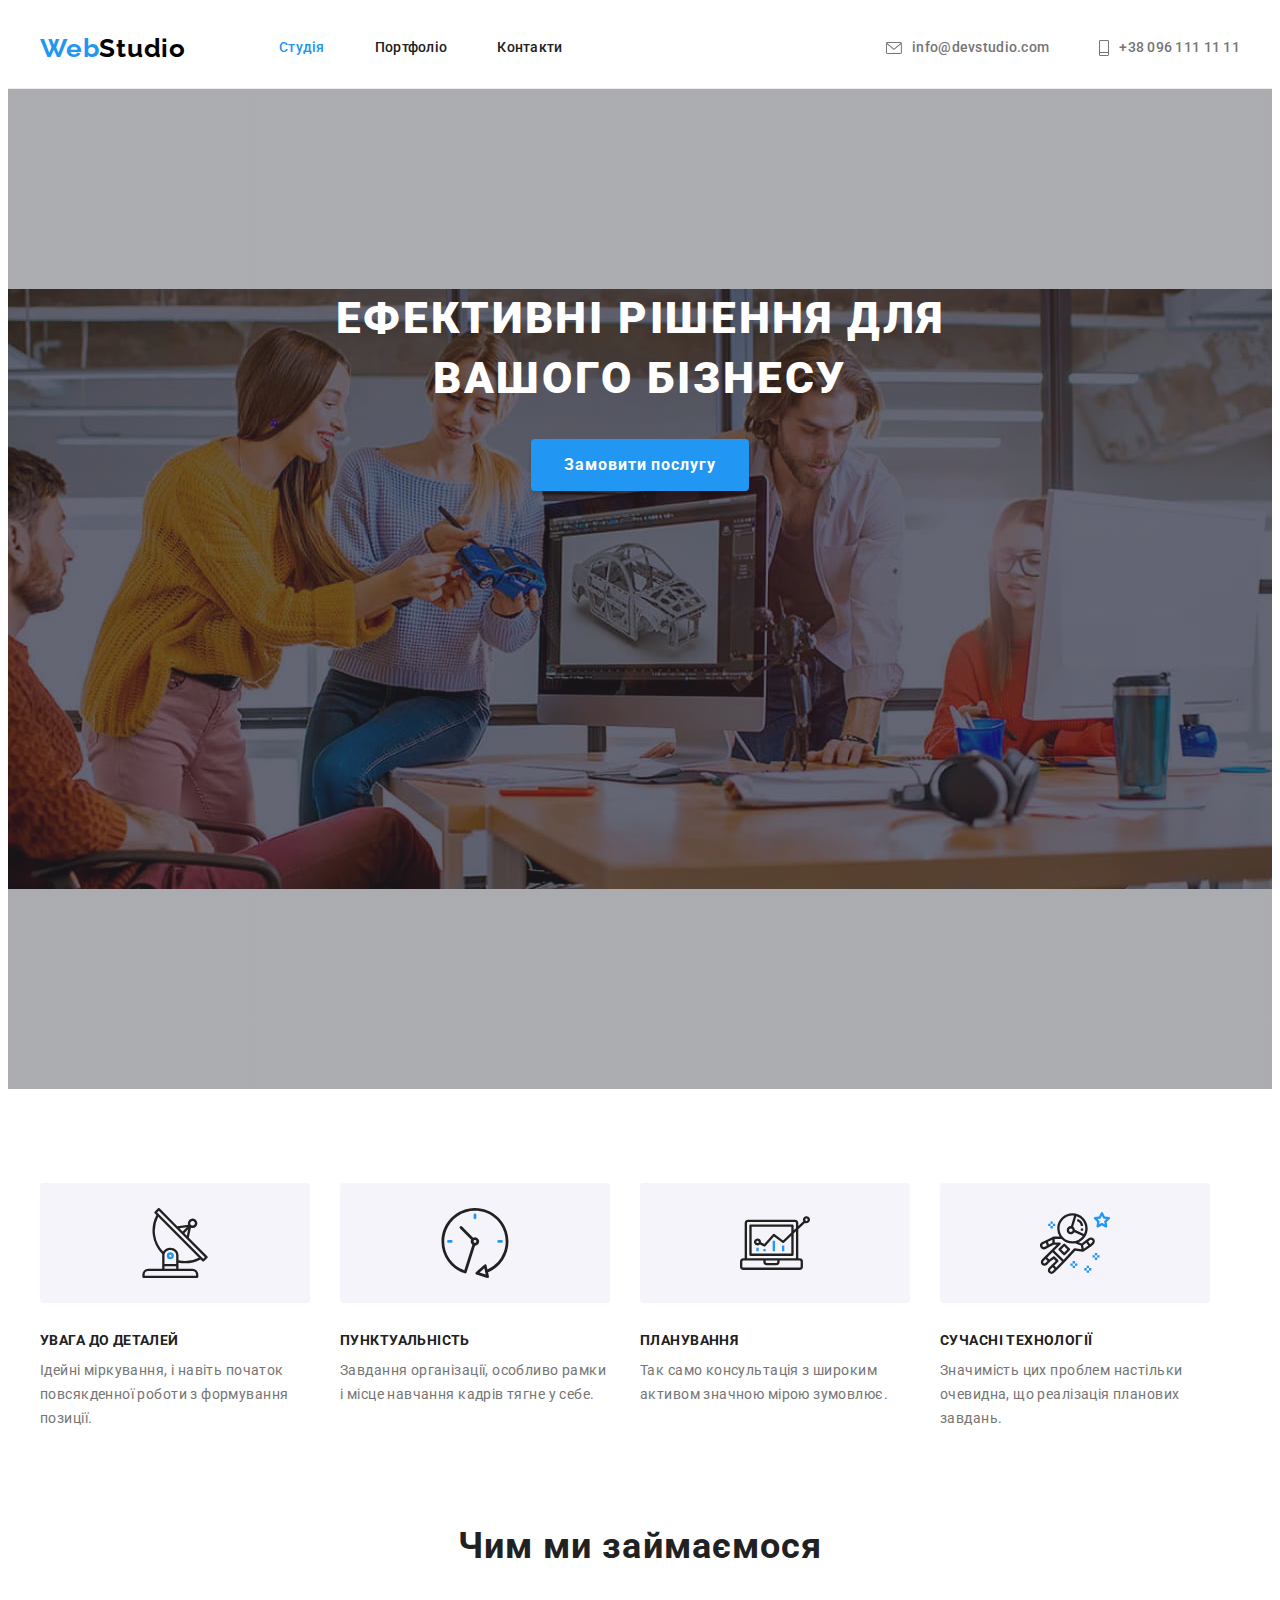
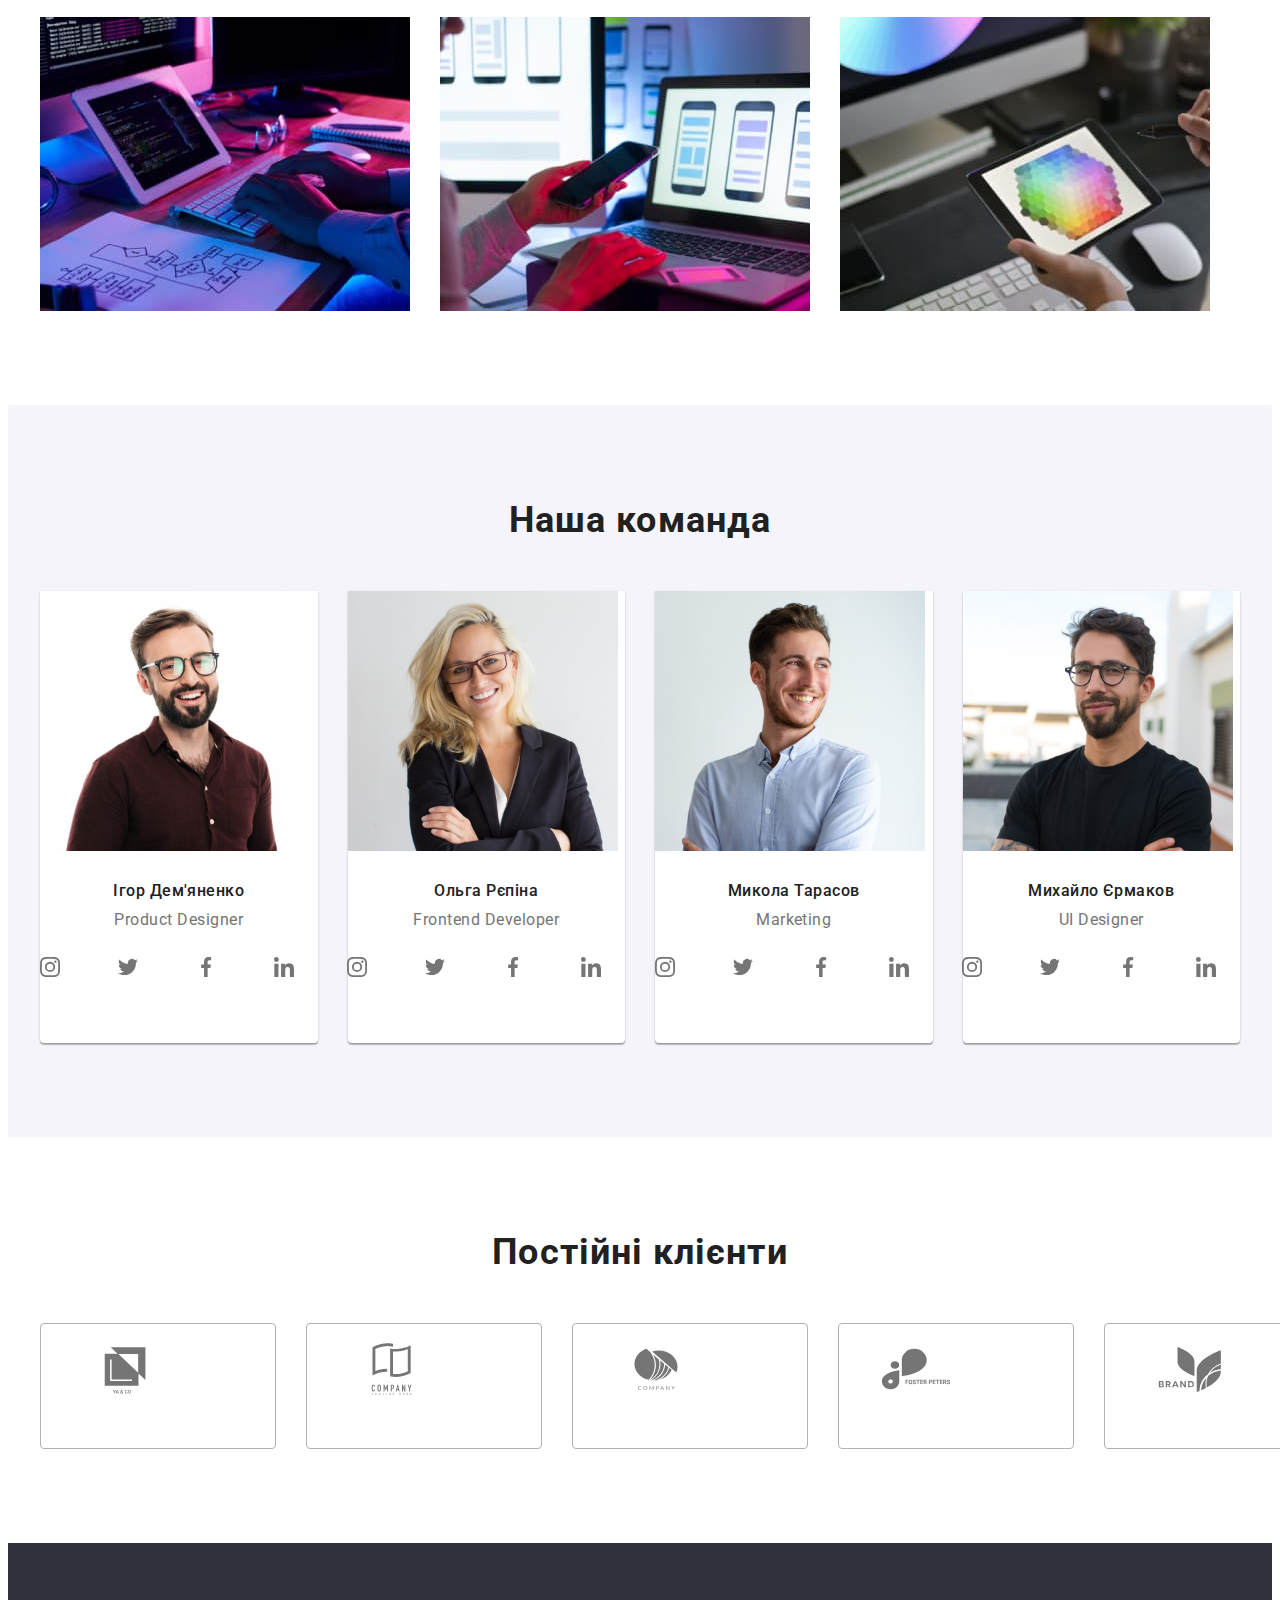
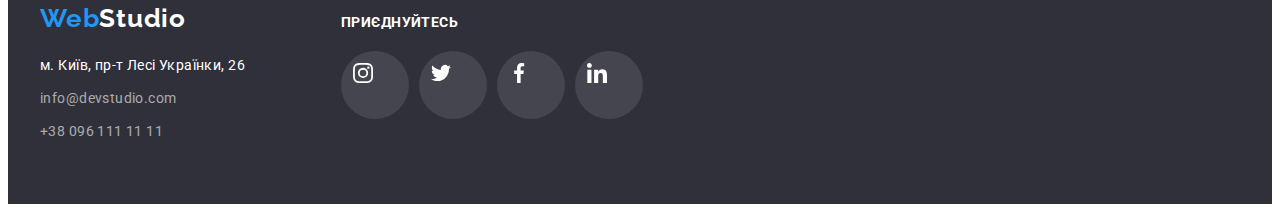
==== index.html @ f021fdc1 "Added initial files" ====
<!DOCTYPE html>
<html lang="uk">
  <head>
    <meta charset="UTF-8" />
    <meta http-equiv="X-UA-Compatible" content="IE=edge" />
    <meta name="viewport" content="width=device-width, initial-scale=1.0" />
    <title>WebStudio</title>
    <link rel="preconnect" href="https://fonts.googleapis.com" />
    <link rel="preconnect" href="https://fonts.gstatic.com" crossorigin />
    <link
      href="https://fonts.googleapis.com/css2?family=Raleway:wght@700&family=Roboto:wght@400;500;700;900&display=swap"
      rel="stylesheet"
    />
    <link
      rel="stylesheet"
      href="https://cdnjs.cloudflare.com/ajax/libs/modern-normalize/1.1.0/modern-normalize.min.css"
      integrity="sha512-wpPYUAdjBVSE4KJnH1VR1HeZfpl1ub8YT/NKx4PuQ5NmX2tKuGu6U/JRp5y+Y8XG2tV+wKQpNHVUX03MfMFn9Q=="
      crossorigin="anonymous"
      referrerpolicy="no-referrer"
    />
    <link rel="stylesheet" href="./css/styles.css" />
  </head>
  <body>
    <header class="site-header">
      <div class="container">
        <nav class="site-navigation">
          <a href="./index.html" class="main-logo-header"
            ><span class="logo-part">Web</span>Studio</a
          >
          <ul class="site-nav list">
            <li class="item"><a href="./index.html" class="link current-page">Студія</a></li>
            <li class="item"><a href="./portfolio.html" class="link">Портфоліо</a></li>
            <li class="item"><a href="#" class="link">Контакти</a></li>
          </ul>
        </nav>
        <ul class="site-contacts list">
          <li class="item">
            <a href="mailto:info@devstudio.com" class="link">
              <svg class="site-contacts-envelope-icon">
                <use href="./images/icons.svg#envelope"></use>
              </svg>
              info@devstudio.com</a
            >
          </li>
          <li class="item">
            <a href="tel:+380961111111" class="link">
              <svg class="site-contacts-phone-icon">
                <use href="./images/icons.svg#mobile-phone"></use>
              </svg>
              +38 096 111 11 11</a
            >
          </li>
        </ul>
      </div>
    </header>
    <main>
      <section class="hero">
        <div class="container">
          <h1 class="hero-title heading">Ефективні рішення для вашого бізнесу</h1>
          <button type="button" class="hero-btn">Замовити послугу</button>
        </div>
      </section>
      <section class="company-characteristics section">
        <div class="container">
          <!-- Заголовок, який треба буде сховати -->
          <h2 class="visually-hidden">Характерні особливості студії</h2>
          <ul class="list">
            <li class="item">
              <div class="thumb">
                <svg class="characteristics-icon">
                  <use href="./images/icons.svg#antenna"></use>
                </svg>
              </div>
              <h3 class="title heading">УВАГА ДО ДЕТАЛЕЙ</h3>
              <p class="text">
                Ідейні міркування, і навіть початок повсякденної роботи з формування позиції.
              </p>
            </li>
            <li class="item">
              <div class="thumb">
                <svg class="characteristics-icon">
                  <use href="./images/icons.svg#clock"></use>
                </svg>
              </div>
              <h3 class="title heading">ПУНКТУАЛЬНІСТЬ</h3>
              <p class="text">
                Завдання організації, особливо рамки і місце навчання кадрів тягне у себе.
              </p>
            </li>
            <li class="item">
              <div class="thumb">
                <svg class="characteristics-icon">
                  <use href="./images/icons.svg#diagram"></use>
                </svg>
              </div>
              <h3 class="title heading">ПЛАНУВАННЯ</h3>
              <p class="text">Так само консультація з широким активом значною мірою зумовлює.</p>
            </li>
            <li class="item">
              <div class="thumb">
                <svg class="characteristics-icon">
                  <use href="./images/icons.svg#astronaut"></use>
                </svg>
              </div>
              <h3 class="title heading">СУЧАСНІ ТЕХНОЛОГІЇ</h3>
              <p class="text">
                Значимість цих проблем настільки очевидна, що реалізація планових завдань.
              </p>
            </li>
          </ul>
        </div>
      </section>
      <section class="company-activities section">
        <div class="container">
          <h2 class="title heading">Чим ми займаємося</h2>
          <ul class="list">
            <li class="item">
              <img
                src="./images/typing.jpg"
                alt="Програмування"
                width="370"
                height="294"
                class="image"
              />
            </li>
            <li class="item">
              <img
                src="./images/phone.jpg"
                alt="Створення макету"
                width="370"
                height="294"
                class="image"
              />
            </li>
            <li class="item">
              <img
                src="./images/tablet.jpg"
                alt="Оформлення дизайну"
                width="370"
                height="294"
                class="image"
              />
            </li>
          </ul>
        </div>
      </section>
      <section class="company-team section">
        <div class="container">
          <h2 class="main-title heading">Наша команда</h2>
          <ul class="list">
            <li class="list-item">
              <img
                src="./images/ihor-demianenko.jpg"
                alt="Ігор Дем'яненко"
                width="270"
                height="260"
                class="image"
              />
              <div class="text-item">
                <h3 class="title heading">Ігор Дем'яненко</h3>
                <p lang="en" class="text">Product Designer</p>
                <ul class="list social-networks">
                  <li>
                    <a href="#" class="social-netw-link">
                      <svg class="social-netw-icon">
                        <use href="./images/icons.svg#instagram"></use>
                      </svg>
                    </a>
                  </li>
                  <li>
                    <a href="#" class="social-netw-link">
                      <svg class="social-netw-icon">
                        <use href="./images/icons.svg#twitter"></use>
                      </svg>
                    </a>
                  </li>
                  <li>
                    <a href="#" class="social-netw-link">
                      <svg class="social-netw-icon">
                        <use href="./images/icons.svg#facebook"></use>
                      </svg>
                    </a>
                  </li>
                  <li>
                    <a href="#" class="social-netw-link">
                      <svg class="social-netw-icon">
                        <use href="./images/icons.svg#linkedin"></use>
                      </svg>
                    </a>
                  </li>
                </ul>
              </div>
            </li>
            <li class="list-item">
              <img
                src="./images/olha-riepina.jpg"
                alt="Ольга Рєпіна"
                width="270"
                height="260"
                class="image"
              />
              <div class="text-item">
                <h3 class="title heading">Ольга Рєпіна</h3>
                <p lang="en" class="text">Frontend Developer</p>
                <ul class="list social-networks">
                  <li>
                    <a href="#" class="social-netw-link">
                      <svg class="social-netw-icon">
                        <use href="./images/icons.svg#instagram"></use>
                      </svg>
                    </a>
                  </li>
                  <li>
                    <a href="#" class="social-netw-link">
                      <svg class="social-netw-icon">
                        <use href="./images/icons.svg#twitter"></use>
                      </svg>
                    </a>
                  </li>
                  <li>
                    <a href="#" class="social-netw-link">
                      <svg class="social-netw-icon">
                        <use href="./images/icons.svg#facebook"></use>
                      </svg>
                    </a>
                  </li>
                  <li>
                    <a href="#" class="social-netw-link">
                      <svg class="social-netw-icon">
                        <use href="./images/icons.svg#linkedin"></use>
                      </svg>
                    </a>
                  </li>
                </ul>
              </div>
            </li>
            <li class="list-item">
              <img
                src="./images/mykola-tarasov.jpg"
                alt="Микола Тарасов"
                width="270"
                height="260"
                class="image"
              />
              <div class="text-item">
                <h3 class="title heading">Микола Тарасов</h3>
                <p lang="en" class="text">Marketing</p>
                <ul class="list social-networks">
                  <li>
                    <a href="#" class="social-netw-link">
                      <svg class="social-netw-icon">
                        <use href="./images/icons.svg#instagram"></use>
                      </svg>
                    </a>
                  </li>
                  <li>
                    <a href="#" class="social-netw-link">
                      <svg class="social-netw-icon">
                        <use href="./images/icons.svg#twitter"></use>
                      </svg>
                    </a>
                  </li>
                  <li>
                    <a href="#" class="social-netw-link">
                      <svg class="social-netw-icon">
                        <use href="./images/icons.svg#facebook"></use>
                      </svg>
                    </a>
                  </li>
                  <li>
                    <a href="#" class="social-netw-link">
                      <svg class="social-netw-icon">
                        <use href="./images/icons.svg#linkedin"></use>
                      </svg>
                    </a>
                  </li>
                </ul>
              </div>
            </li>
            <li class="list-item">
              <img
                src="./images/mykhailo-yermakov.jpg"
                alt="Михайло Єрмаков"
                width="270"
                height="260"
                class="image"
              />
              <div class="text-item">
                <h3 class="title heading">Михайло Єрмаков</h3>
                <p lang="en" class="text">UI Designer</p>
                <ul class="list social-networks">
                  <li>
                    <a href="#" class="social-netw-link">
                      <svg class="social-netw-icon">
                        <use href="./images/icons.svg#instagram"></use>
                      </svg>
                    </a>
                  </li>
                  <li>
                    <a href="#" class="social-netw-link">
                      <svg class="social-netw-icon">
                        <use href="./images/icons.svg#twitter"></use>
                      </svg>
                    </a>
                  </li>
                  <li>
                    <a href="#" class="social-netw-link">
                      <svg class="social-netw-icon">
                        <use href="./images/icons.svg#facebook"></use>
                      </svg>
                    </a>
                  </li>
                  <li>
                    <a href="#" class="social-netw-link">
                      <svg class="social-netw-icon">
                        <use href="./images/icons.svg#linkedin"></use>
                      </svg>
                    </a>
                  </li>
                </ul>
              </div>
            </li>
          </ul>
        </div>
      </section>
      <section class="constant-partners section">
        <div class="container">
          <h2 class="title heading">Постійні клієнти</h2>
          <ul class="list">
            <li>
              <a href="#" class="company-partners-link">
                <svg class="company-partners-logo-icon">
                  <use href="./images/icons.svg#ya-and-co"></use>
                </svg>
              </a>
            </li>
            <li>
              <a href="#" class="company-partners-link">
                <svg class="company-partners-logo-icon">
                  <use href="./images/icons.svg#tag-line-here"></use>
                </svg>
              </a>
            </li>
            <li>
              <a href="#" class="company-partners-link">
                <svg class="company-partners-logo-icon">
                  <use href="./images/icons.svg#company-company"></use>
                </svg>
              </a>
            </li>
            <li>
              <a href="#" class="company-partners-link">
                <svg class="company-partners-logo-icon">
                  <use href="./images/icons.svg#foster-peters"></use>
                </svg>
              </a>
            </li>
            <li>
              <a href="#" class="company-partners-link">
                <svg class="company-partners-logo-icon">
                  <use href="./images/icons.svg#company-brand"></use>
                </svg>
              </a>
            </li>
            <li>
              <a href="#" class="company-partners-link">
                <svg class="company-partners-logo-icon">
                  <use href="./images/icons.svg#company-tag-line"></use>
                </svg>
              </a>
            </li>
          </ul>
        </div>
      </section>
    </main>
    <footer class="site-footer">
      <div class="container">
        <div class="footer-logo-and-adress">
          <a href="./index.html" class="main-logo-footer"
            ><span class="logo-part">Web</span>Studio</a
          >
          <address class="company-address address">
            <p class="exact-address text item">м. Київ, пр-т Лесі Українки, 26</p>
            <ul class="list">
              <li class="item">
                <a href="mailto:info@devstudio.com" class="link">info@devstudio.com</a>
              </li>
              <li class="item"><a href="tel:+380961111111" class="link">+38 096 111 11 11</a></li>
            </ul>
          </address>
        </div>
        <div class="footer-social-networks">
          <p class="social-networks-text text">Приєднуйтесь</p>
          <ul class="list social-networks">
            <li>
              <a href="#" class="social-netw-link footer">
                <svg class="social-netw-icon">
                  <use href="./images/icons.svg#instagram"></use>
                </svg>
              </a>
            </li>
            <li>
              <a href="#" class="social-netw-link footer">
                <svg class="social-netw-icon">
                  <use href="./images/icons.svg#twitter"></use>
                </svg>
              </a>
            </li>
            <li>
              <a href="#" class="social-netw-link footer">
                <svg class="social-netw-icon">
                  <use href="./images/icons.svg#facebook"></use>
                </svg>
              </a>
            </li>
            <li>
              <a href="#" class="social-netw-link footer">
                <svg class="social-netw-icon">
                  <use href="./images/icons.svg#linkedin"></use>
                </svg>
              </a>
            </li>
          </ul>
        </div>
      </div>
    </footer>
  </body>
</html>
---- css/styles.css ----
/* Color palette */
/* Main text color #757575 */
/* Secondary text color #212121 */
/* Accent #2196F3 */
:root {
  --main-text-color: #757575;
  --secondary-text-color: #212121;
  --accent-color: #2196f3;
  --white-color: #ffffff;
  --black-color: #000000;
  --secondary-background-color: #2f303a;
  --tertiary-background-color: #f5f4fa;
}

/* Index */

/* Body */

body {
  background-color: var(--white-color);
  color: var(--main-text-color);
  font-family: 'Roboto', sans-serif;
}

/* Reseting margin and padding for headings, paragraphs and lists*/

.list,
.text,
.heading {
  margin: 0;
  padding: 0;
}

/* Container */

.container {
  width: 1200px;
  padding: 0 15px;
  margin: 0 auto;
  /* outline: 2px solid skyblue; */
}

/* Visually hidden items */

.visually-hidden {
  position: absolute;
  width: 1px;
  height: 1px;
  margin: -1px;
  padding: 0;
  overflow: hidden;
  border: 0;
  clip: rect(0 0 0 0);
}

.section {
  padding-top: 94px;
  padding-bottom: 94px;
}

.list {
  list-style: none;
}

/* Logo */

.main-logo-header,
.main-logo-footer {
  color: var(--black-color);
  text-decoration: none;
  font-family: 'Raleway', sans-serif;
  font-size: 26px;
  font-weight: 700;
  line-height: 1.19;
  letter-spacing: 0.03em;
}

.main-logo-header {
  margin-right: 93px;
}

.logo-part {
  color: var(--accent-color);
}

/* Header */
.site-header {
  border-bottom: 1px solid #ececec;
}

.site-header .container {
  display: flex;
  align-items: center;
}

.site-navigation {
  display: flex;
  align-items: center;
}

.site-header .list {
  display: flex;
  font-weight: 500;
  font-size: 14px;
  line-height: 1.14;
  letter-spacing: 0.02em;
}

.site-header .item:not(:last-child) {
  margin-right: 50px;
}

.site-header .link:hover,
.site-header .link:focus {
  color: var(--accent-color);
}

.site-nav .link {
  display: block;
  padding-top: 32px;
  padding-bottom: 32px;
  color: var(--secondary-text-color);
  text-decoration: none;
}

.site-contacts {
  margin-left: auto;
}

.site-contacts .link {
  display: flex;
  align-items: center;
  padding-top: 32px;
  padding-bottom: 32px;
  color: var(--main-text-color);
  text-decoration: none;
}

.site-contacts-envelope-icon {
  display: block;
  margin-right: 10px;
  width: 16px;
  height: 12px;
  fill: currentColor;
}

.site-contacts-phone-icon {
  display: block;
  margin-right: 10px;
  width: 10px;
  height: 16px;
  fill: currentColor;
}

/* Hero */

.hero {
  max-width: 1600px;
  height: 600px;
  margin-left: auto;
  margin-right: auto;
  background-image: linear-gradient(rgba(47, 48, 58, 0.4), rgba(47, 48, 58, 0.4)),
    url('../images/hero-bgi.jpg');
  background-repeat: no-repeat;
  background-position: center;
  /* background-color: var(--secondary-background-color); */
  text-align: center;
  padding-top: 200px;
  padding-bottom: 200px;
}

.hero-title {
  width: 696px;
  margin: auto;
  margin-bottom: 30px;
  color: var(--white-color);
  font-weight: 900;
  font-size: 44px;
  line-height: 1.36;
  letter-spacing: 0.06em;
  text-transform: uppercase;
}

.hero-btn {
  padding: 10px 32px;
  border-radius: 4px;
  border: 1px solid transparent;
  box-shadow: 0px 4px 4px rgba(0, 0, 0, 0.15);
  color: var(--white-color);
  background-color: var(--accent-color);
  font-family: inherit;
  font-weight: 700;
  font-size: 16px;
  line-height: 1.88;
  letter-spacing: 0.06em;
  cursor: pointer;
}

/* For every title */

.title {
  color: var(--secondary-text-color);
  font-weight: 700;
  text-align: center;
}

/* Company characteristics section */
.company-characteristics.section {
  padding-bottom: 0;
}

.company-characteristics .list {
  display: flex;
}

.company-characteristics .item {
  width: 270px;
}

.company-characteristics .item:not(:last-child) {
  margin-right: 30px;
}

.company-characteristics .title {
  margin-bottom: 10px;
  font-size: 14px;
  line-height: 1.14;
  text-transform: uppercase;
  text-align: left;
  letter-spacing: 0.03em;
}

.company-characteristics .text {
  font-size: 14px;
  line-height: 1.71;
  letter-spacing: 0.03em;
}

.thumb {
  padding: 25px 100px;
  margin-bottom: 30px;
  border-radius: 4px;
  background-color: var(--tertiary-background-color);
}

.characteristics-icon {
  display: block;
  height: 70px;
  width: 70px;
}

/* Company activities section */

.company-activities .list {
  display: flex;
}

.company-activities .image {
  display: block;
}

.company-activities .item:not(:last-child) {
  margin-right: 30px;
}

.company-activities .title {
  margin-bottom: 50px;
  font-size: 36px;
  line-height: 1.17;
  letter-spacing: 0.03em;
}

/* Company team section */

.company-team {
  background-color: var(--tertiary-background-color);
}

.company-team .list {
  display: flex;
}

.company-team .main-title {
  margin-bottom: 50px;
  color: var(--secondary-text-color);
  font-weight: 700;
  font-size: 36px;
  line-height: 1.17;
  text-align: center;
  letter-spacing: 0.03em;
}

.company-team .title {
  margin-bottom: 10px;
  font-weight: 500;
  font-size: 16px;
  line-height: 1.19;
  letter-spacing: 0.03em;
}

.company-team .text {
  margin-bottom: 16px;
  line-height: 1.19;
  text-align: center;
  letter-spacing: 0.03em;
}

.company-team .list-item {
  width: calc((100% - 90px) / 4);
  background-color: var(--white-color);
  border-radius: 0px 0px 4px 4px;
  box-shadow: 0px 1px 3px rgba(0, 0, 0, 0.12), 0px 1px 1px rgba(0, 0, 0, 0.14),
    0px 2px 1px rgba(0, 0, 0, 0.2);
}

.company-team .list-item:not(:last-child) {
  margin-right: 30px;
  background-color: var(--white-color);
}

.company-team .image {
  display: block;
}

.company-team .text-item {
  padding-top: 30px;
  padding-bottom: 30px;
}

/* Social networks */

.social-networks {
  display: flex;
  column-gap: 10px;
  justify-content: center;
}

.social-netw-link {
  display: block;
  height: 44px;
  width: 44px;
  padding: 12px;
  border-radius: 50%;
  color: var(--main-text-color);
}

.social-netw-link.footer {
  background-color: rgba(255, 255, 255, 0.1);
  color: var(--white-color);
}

.social-netw-link:hover,
.social-netw-link:focus {
  color: var(--white-color);
  background-color: var(--accent-color);
}

.social-netw-icon {
  display: block;
  height: 20px;
  width: 20px;
  fill: currentColor;
}

/* Constant partners section */

.constant-partners .title {
  margin-bottom: 50px;
  font-size: 36px;
  line-height: 1.17;
  letter-spacing: 0.03em;
}

.constant-partners .list {
  display: flex;
  column-gap: 30px;
}

.company-partners-link {
  display: block;
  width: 170px;
  height: 92px;
  padding: 16px 32px;
  border: 1px solid #afb1b8;
  border-radius: 4px;
  color: var(--main-text-color);
}

.company-partners-link:hover,
.company-partners-link:focus {
  border: 1px solid var(--accent-color);
  color: var(--accent-color);
}

.company-partners-logo-icon {
  display: block;
  width: 106px;
  height: 60px;
  fill: currentColor;
}

/* Footer */

.site-footer .container {
  display: flex;
  align-items: baseline;
  column-gap: 70px;
}

.main-logo-footer {
  display: block;
  margin-bottom: 20px;
  color: var(--white-color);
}

.site-footer {
  padding-top: 60px;
  padding-bottom: 60px;
  background-color: var(--secondary-background-color);
}

.company-address .link:hover,
.company-address .link:focus {
  color: var(--accent-color);
}

.company-address {
  width: 231px;
  font-style: normal;
  font-size: 14px;
  line-height: 1.71;
  letter-spacing: 0.03em;
}

.company-address .item {
  display: block;
}

.company-address .item:not(:last-child) {
  margin-bottom: 9px;
}

.company-address .link {
  color: rgba(255, 255, 255, 0.6);
  text-decoration: none;
}

.company-address .exact-address {
  color: var(--white-color);
}

.social-networks-text {
  margin-bottom: 20px;
  font-size: 14px;
  font-weight: 700;
  line-height: 1.14;
  letter-spacing: 0.03em;
  text-transform: uppercase;
  color: var(--white-color);
}

/* Portfolio */

.filter-with-samples .list {
  display: flex;
}

/* Fiter buttons */

.site-filter {
  justify-content: center;
  margin-bottom: 50px;
}

.site-filter .item:not(:last-child) {
  margin-right: 8px;
}

.site-filter .button {
  padding: 6px 22px;
  min-width: 73px;
  background-color: var(--tertiary-background-color);
  color: var(--secondary-text-color);
  border: 1px solid transparent;
  border-radius: 4px;
  font-family: inherit;
  font-weight: 500;
  font-size: 16px;
  line-height: 1.63;
  text-align: center;
  letter-spacing: 0.03em;
  cursor: pointer;
}

.site-filter .button:hover,
.site-filter .button:focus {
  background-color: var(--accent-color);
  box-shadow: 0px 3px 1px rgba(0, 0, 0, 0.1), 0px 1px 2px rgba(0, 0, 0, 0.08),
    0px 2px 2px rgba(0, 0, 0, 0.12);
  color: var(--white-color);
}

/* Work samples */
.work-samples {
  flex-wrap: wrap;
}

.work-samples .list-item {
  width: calc(((100% - 2 * 30px) / 3));
  background-color: var(--white-color);
}

.work-samples .list-item:not(:nth-child(3n)) {
  margin-right: 30px;
}

.work-samples .list-item:not(:nth-last-child(-n + 3)) {
  margin-bottom: 30px;
}

.work-samples .list-item:hover {
  box-shadow: 0px 1px 1px rgba(0, 0, 0, 0.12), 0px 4px 4px rgba(0, 0, 0, 0.06),
    1px 4px 6px rgba(0, 0, 0, 0.16);
}

.work-samples .title {
  margin-bottom: 4px;
  font-size: 18px;
  line-height: 2;
  letter-spacing: 0.06em;
  text-align: left;
}

.work-samples .text-item {
  padding: 20px 24px;
  border-right: 1px solid #eeeeee;
  border-left: 1px solid #eeeeee;
  border-bottom: 1px solid #eeeeee;
}

.work-samples .image {
  display: block;
  margin-left: auto;
  margin-right: auto;
}

.work-samples .text {
  line-height: 1.88;
}

/* Current page colorizing */

.site-nav .current-page {
  color: var(--accent-color);
}
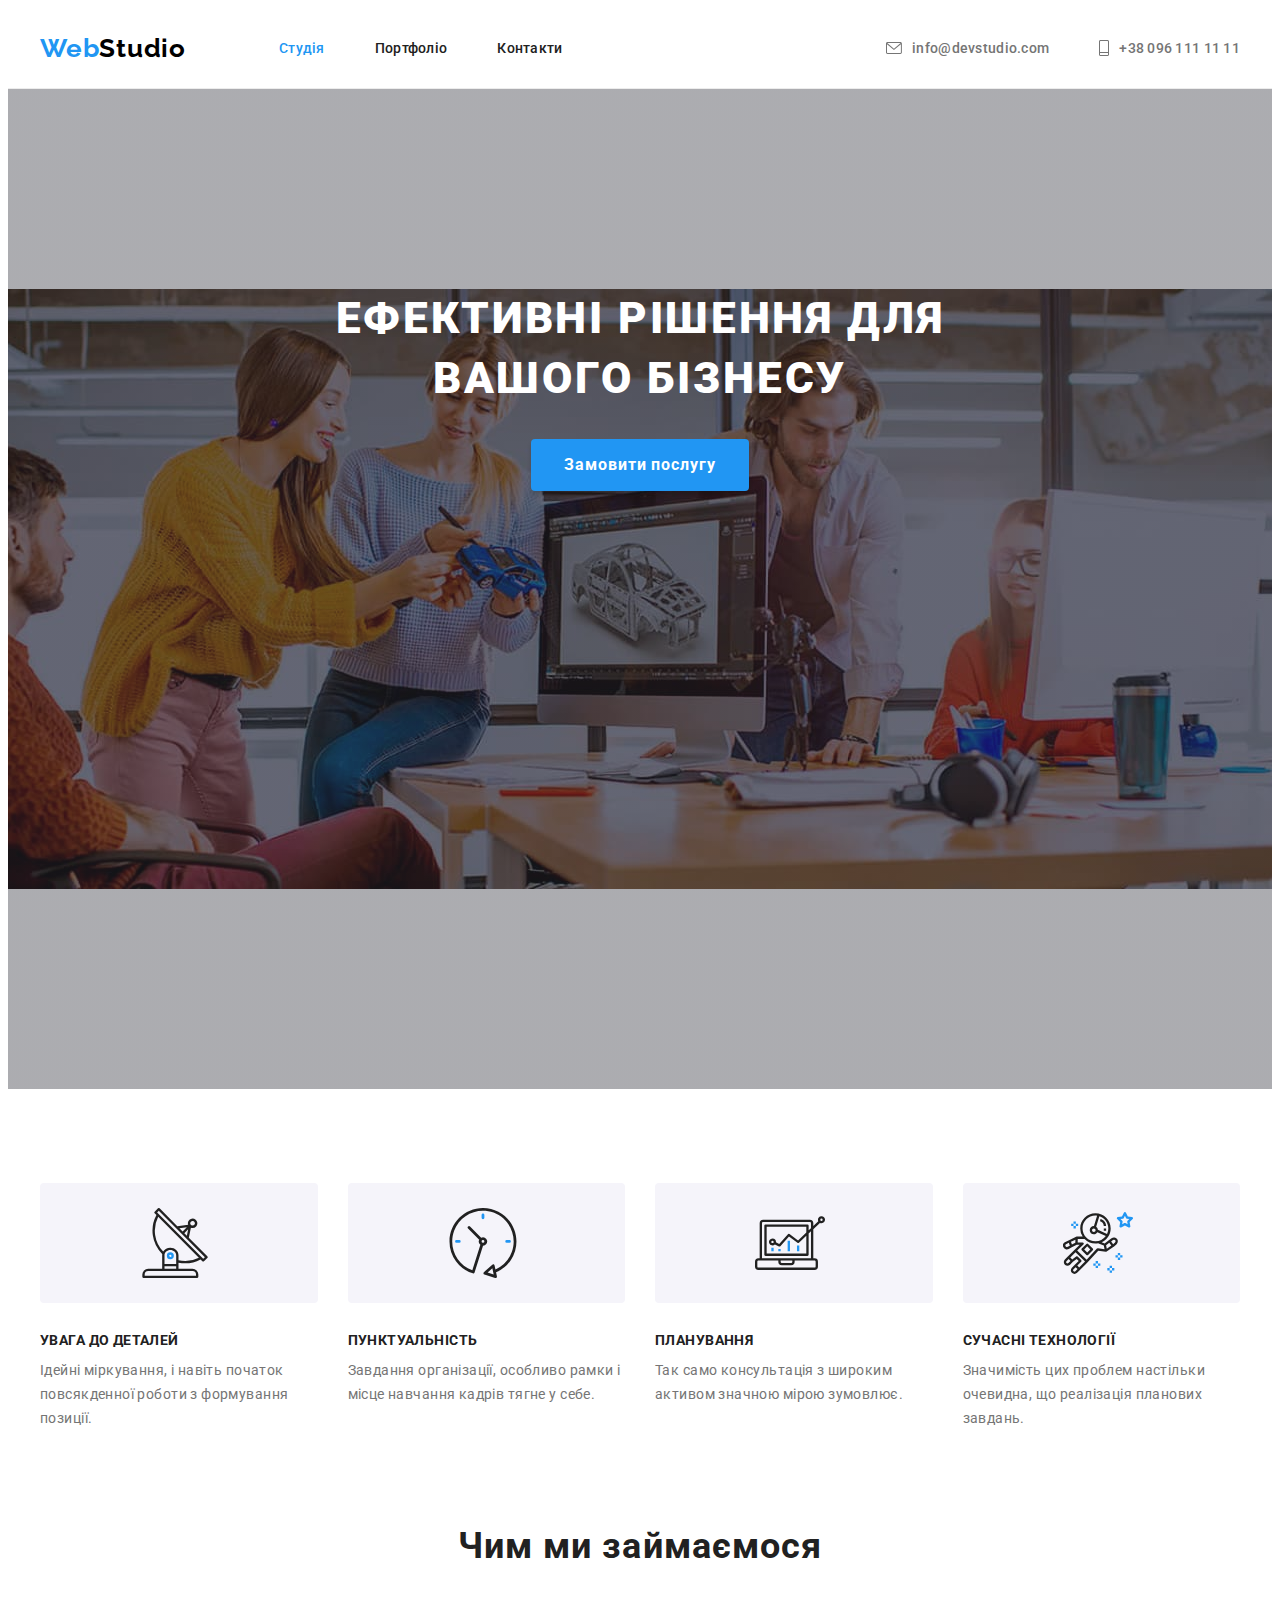
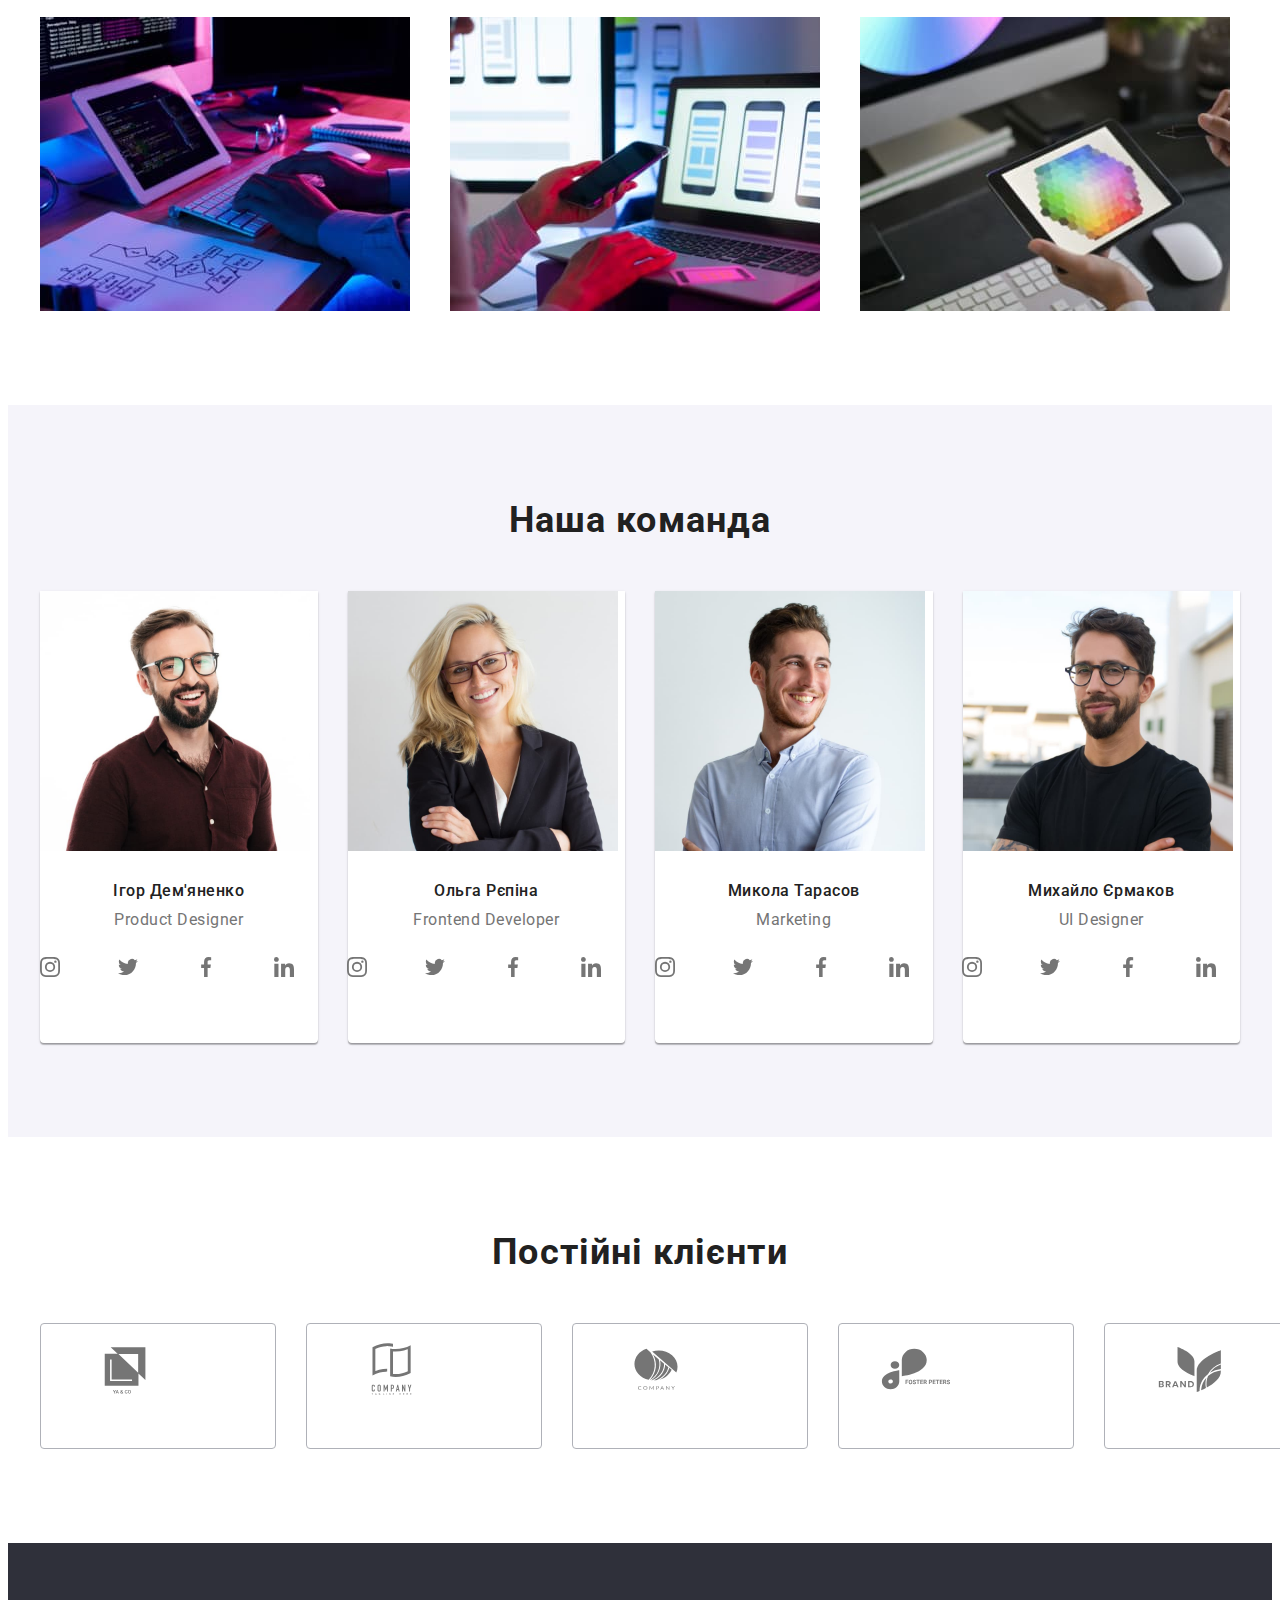
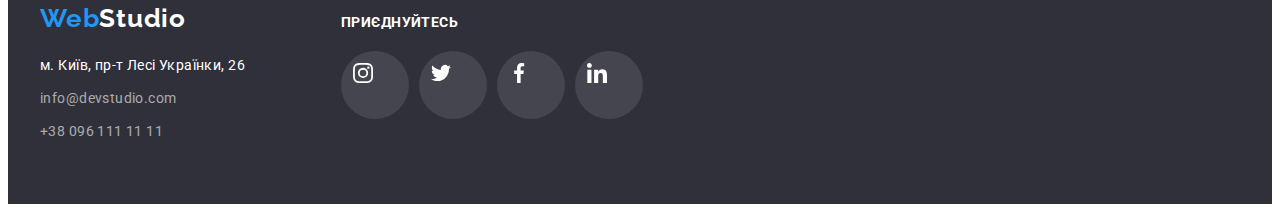
==== commit be708616: "Made in CSS only one selector and added additional classes" ====
--- a/index.html
+++ b/index.html
@@ -22,28 +22,38 @@
   </head>
   <body>
     <header class="site-header">
-      <div class="container">
+      <div class="container site-header-container">
         <nav class="site-navigation">
           <a href="./index.html" class="main-logo-header"
             ><span class="logo-part">Web</span>Studio</a
           >
-          <ul class="site-nav list">
-            <li class="item"><a href="./index.html" class="link current-page">Студія</a></li>
-            <li class="item"><a href="./portfolio.html" class="link">Портфоліо</a></li>
-            <li class="item"><a href="#" class="link">Контакти</a></li>
+          <ul class="list site-header-list">
+            <li class="site-header-item">
+              <a href="./index.html" class="link current-page site-header-nav-link site-header-link"
+                >Студія</a
+              >
+            </li>
+            <li class="site-header-item">
+              <a href="./portfolio.html" class="link site-header-nav-link site-header-link"
+                >Портфоліо</a
+              >
+            </li>
+            <li class="site-header-item">
+              <a href="#" class="link site-header-nav-link site-header-link">Контакти</a>
+            </li>
           </ul>
         </nav>
-        <ul class="site-contacts list">
-          <li class="item">
-            <a href="mailto:info@devstudio.com" class="link">
+        <ul class="site-contacts list site-header-list">
+          <li class="site-header-item">
+            <a href="mailto:info@devstudio.com" class="link site-contacts-link site-header-link">
               <svg class="site-contacts-envelope-icon">
                 <use href="./images/icons.svg#envelope"></use>
               </svg>
               info@devstudio.com</a
             >
           </li>
-          <li class="item">
-            <a href="tel:+380961111111" class="link">
+          <li class="site-header-item">
+            <a href="tel:+380961111111" class="link site-contacts-link site-header-link">
               <svg class="site-contacts-phone-icon">
                 <use href="./images/icons.svg#mobile-phone"></use>
               </svg>
@@ -60,50 +70,52 @@
           <button type="button" class="hero-btn">Замовити послугу</button>
         </div>
       </section>
-      <section class="company-characteristics section">
+      <section class="company-characteristics section company-characteristics-section">
         <div class="container">
           <!-- Заголовок, який треба буде сховати -->
           <h2 class="visually-hidden">Характерні особливості студії</h2>
-          <ul class="list">
-            <li class="item">
-              <div class="thumb">
-                <svg class="characteristics-icon">
+          <ul class="list company-characteristics-list">
+            <li class="company-characteristics-list-item">
+              <div class="company-characteristics-thumb">
+                <svg class="company-characteristics-icon">
                   <use href="./images/icons.svg#antenna"></use>
                 </svg>
               </div>
-              <h3 class="title heading">УВАГА ДО ДЕТАЛЕЙ</h3>
-              <p class="text">
+              <h3 class="title heading company-characteristics-title">УВАГА ДО ДЕТАЛЕЙ</h3>
+              <p class="company-characteristics-text text">
                 Ідейні міркування, і навіть початок повсякденної роботи з формування позиції.
               </p>
             </li>
-            <li class="item">
-              <div class="thumb">
-                <svg class="characteristics-icon">
+            <li class="company-characteristics-list-item">
+              <div class="company-characteristics-thumb">
+                <svg class="company-characteristics-icon">
                   <use href="./images/icons.svg#clock"></use>
                 </svg>
               </div>
-              <h3 class="title heading">ПУНКТУАЛЬНІСТЬ</h3>
-              <p class="text">
+              <h3 class="title heading company-characteristics-title">ПУНКТУАЛЬНІСТЬ</h3>
+              <p class="company-characteristics-text text">
                 Завдання організації, особливо рамки і місце навчання кадрів тягне у себе.
               </p>
             </li>
-            <li class="item">
-              <div class="thumb">
-                <svg class="characteristics-icon">
+            <li class="company-characteristics-list-item">
+              <div class="company-characteristics-thumb">
+                <svg class="company-characteristics-icon">
                   <use href="./images/icons.svg#diagram"></use>
                 </svg>
               </div>
-              <h3 class="title heading">ПЛАНУВАННЯ</h3>
-              <p class="text">Так само консультація з широким активом значною мірою зумовлює.</p>
-            </li>
-            <li class="item">
-              <div class="thumb">
-                <svg class="characteristics-icon">
+              <h3 class="title heading company-characteristics-title">ПЛАНУВАННЯ</h3>
+              <p class="company-characteristics-text text">
+                Так само консультація з широким активом значною мірою зумовлює.
+              </p>
+            </li>
+            <li class="company-characteristics-list-item">
+              <div class="company-characteristics-thumb">
+                <svg class="company-characteristics-icon">
                   <use href="./images/icons.svg#astronaut"></use>
                 </svg>
               </div>
-              <h3 class="title heading">СУЧАСНІ ТЕХНОЛОГІЇ</h3>
-              <p class="text">
+              <h3 class="title heading company-characteristics-title">СУЧАСНІ ТЕХНОЛОГІЇ</h3>
+              <p class="company-characteristics-text text">
                 Значимість цих проблем настільки очевидна, що реалізація планових завдань.
               </p>
             </li>
@@ -112,9 +124,9 @@
       </section>
       <section class="company-activities section">
         <div class="container">
-          <h2 class="title heading">Чим ми займаємося</h2>
-          <ul class="list">
-            <li class="item">
+          <h2 class="title heading company-activities-title">Чим ми займаємося</h2>
+          <ul class="list company-activities-list">
+            <li class="company-activities-item">
               <img
                 src="./images/typing.jpg"
                 alt="Програмування"
@@ -123,7 +135,7 @@
                 class="image"
               />
             </li>
-            <li class="item">
+            <li class="company-activities-item">
               <img
                 src="./images/phone.jpg"
                 alt="Створення макету"
@@ -132,7 +144,7 @@
                 class="image"
               />
             </li>
-            <li class="item">
+            <li class="company-activities-item">
               <img
                 src="./images/tablet.jpg"
                 alt="Оформлення дизайну"
@@ -146,9 +158,9 @@
       </section>
       <section class="company-team section">
         <div class="container">
-          <h2 class="main-title heading">Наша команда</h2>
-          <ul class="list">
-            <li class="list-item">
+          <h2 class="company-team-main-title heading">Наша команда</h2>
+          <ul class="list company-team-list">
+            <li class="company-team-list-item">
               <img
                 src="./images/ihor-demianenko.jpg"
                 alt="Ігор Дем'яненко"
@@ -156,9 +168,9 @@
                 height="260"
                 class="image"
               />
-              <div class="text-item">
-                <h3 class="title heading">Ігор Дем'яненко</h3>
-                <p lang="en" class="text">Product Designer</p>
+              <div class="company-team-text-item">
+                <h3 class="title heading company-team-title">Ігор Дем'яненко</h3>
+                <p lang="en" class="text company-team-text">Product Designer</p>
                 <ul class="list social-networks">
                   <li>
                     <a href="#" class="social-netw-link">
@@ -191,7 +203,7 @@
                 </ul>
               </div>
             </li>
-            <li class="list-item">
+            <li class="company-team-list-item">
               <img
                 src="./images/olha-riepina.jpg"
                 alt="Ольга Рєпіна"
@@ -199,9 +211,9 @@
                 height="260"
                 class="image"
               />
-              <div class="text-item">
-                <h3 class="title heading">Ольга Рєпіна</h3>
-                <p lang="en" class="text">Frontend Developer</p>
+              <div class="company-team-text-item">
+                <h3 class="title heading company-team-title">Ольга Рєпіна</h3>
+                <p lang="en" class="text company-team-text">Frontend Developer</p>
                 <ul class="list social-networks">
                   <li>
                     <a href="#" class="social-netw-link">
@@ -234,7 +246,7 @@
                 </ul>
               </div>
             </li>
-            <li class="list-item">
+            <li class="company-team-list-item">
               <img
                 src="./images/mykola-tarasov.jpg"
                 alt="Микола Тарасов"
@@ -242,9 +254,9 @@
                 height="260"
                 class="image"
               />
-              <div class="text-item">
-                <h3 class="title heading">Микола Тарасов</h3>
-                <p lang="en" class="text">Marketing</p>
+              <div class="company-team-text-item">
+                <h3 class="title heading company-team-title">Микола Тарасов</h3>
+                <p lang="en" class="text company-team-text">Marketing</p>
                 <ul class="list social-networks">
                   <li>
                     <a href="#" class="social-netw-link">
@@ -277,7 +289,7 @@
                 </ul>
               </div>
             </li>
-            <li class="list-item">
+            <li class="company-team-list-item">
               <img
                 src="./images/mykhailo-yermakov.jpg"
                 alt="Михайло Єрмаков"
@@ -285,9 +297,9 @@
                 height="260"
                 class="image"
               />
-              <div class="text-item">
-                <h3 class="title heading">Михайло Єрмаков</h3>
-                <p lang="en" class="text">UI Designer</p>
+              <div class="company-team-text-item">
+                <h3 class="title heading company-team-title">Михайло Єрмаков</h3>
+                <p lang="en" class="text company-team-text">UI Designer</p>
                 <ul class="list social-networks">
                   <li>
                     <a href="#" class="social-netw-link">
@@ -325,8 +337,8 @@
       </section>
       <section class="constant-partners section">
         <div class="container">
-          <h2 class="title heading">Постійні клієнти</h2>
-          <ul class="list">
+          <h2 class="title heading constant-partners-title">Постійні клієнти</h2>
+          <ul class="constant-partners-list list">
             <li>
               <a href="#" class="company-partners-link">
                 <svg class="company-partners-logo-icon">
@@ -374,18 +386,24 @@
       </section>
     </main>
     <footer class="site-footer">
-      <div class="container">
-        <div class="footer-logo-and-adress">
+      <div class="container site-footer-container">
+        <div class="footer-logo-and-address">
           <a href="./index.html" class="main-logo-footer"
             ><span class="logo-part">Web</span>Studio</a
           >
           <address class="company-address address">
-            <p class="exact-address text item">м. Київ, пр-т Лесі Українки, 26</p>
+            <p class="company-address-exact-address text company-address-item">
+              м. Київ, пр-т Лесі Українки, 26
+            </p>
             <ul class="list">
-              <li class="item">
-                <a href="mailto:info@devstudio.com" class="link">info@devstudio.com</a>
+              <li class="company-address-item">
+                <a href="mailto:info@devstudio.com" class="link company-address-link"
+                  >info@devstudio.com</a
+                >
               </li>
-              <li class="item"><a href="tel:+380961111111" class="link">+38 096 111 11 11</a></li>
+              <li class="company-address-item">
+                <a href="tel:+380961111111" class="link company-address-link">+38 096 111 11 11</a>
+              </li>
             </ul>
           </address>
         </div>
@@ -393,28 +411,28 @@
           <p class="social-networks-text text">Приєднуйтесь</p>
           <ul class="list social-networks">
             <li>
-              <a href="#" class="social-netw-link footer">
+              <a href="#" class="social-netw-link social-netw-link-footer">
                 <svg class="social-netw-icon">
                   <use href="./images/icons.svg#instagram"></use>
                 </svg>
               </a>
             </li>
             <li>
-              <a href="#" class="social-netw-link footer">
+              <a href="#" class="social-netw-link social-netw-link-footer">
                 <svg class="social-netw-icon">
                   <use href="./images/icons.svg#twitter"></use>
                 </svg>
               </a>
             </li>
             <li>
-              <a href="#" class="social-netw-link footer">
+              <a href="#" class="social-netw-link social-netw-link-footer">
                 <svg class="social-netw-icon">
                   <use href="./images/icons.svg#facebook"></use>
                 </svg>
               </a>
             </li>
             <li>
-              <a href="#" class="social-netw-link footer">
+              <a href="#" class="social-netw-link social-netw-link-footer">
                 <svg class="social-netw-icon">
                   <use href="./images/icons.svg#linkedin"></use>
                 </svg>
--- a/css/styles.css
+++ b/css/styles.css
@@ -22,13 +22,19 @@
   font-family: 'Roboto', sans-serif;
 }
 
-/* Reseting margin and padding for headings, paragraphs and lists*/
+/* Reseting margin and padding for headings, paragraphs and lists */
 
 .list,
 .text,
 .heading {
   margin: 0;
   padding: 0;
+}
+
+/* Make images display as block */
+
+.image {
+  display: block;
 }
 
 /* Container */
@@ -62,6 +68,14 @@
   list-style: none;
 }
 
+/* For every title */
+
+.title {
+  color: var(--secondary-text-color);
+  font-weight: 700;
+  text-align: center;
+}
+
 /* Logo */
 
 .main-logo-header,
@@ -88,7 +102,7 @@
   border-bottom: 1px solid #ececec;
 }
 
-.site-header .container {
+.site-header-container {
   display: flex;
   align-items: center;
 }
@@ -98,24 +112,21 @@
   align-items: center;
 }
 
-.site-header .list {
-  display: flex;
+.site-header-list {
+  display: flex;
+  column-gap: 50px;
   font-weight: 500;
   font-size: 14px;
-  line-height: 1.14;
+  line-height: 1 14;
   letter-spacing: 0.02em;
 }
 
-.site-header .item:not(:last-child) {
-  margin-right: 50px;
-}
-
-.site-header .link:hover,
-.site-header .link:focus {
+.site-header-link:hover,
+.site-header-link:focus {
   color: var(--accent-color);
 }
 
-.site-nav .link {
+.site-header-nav-link {
   display: block;
   padding-top: 32px;
   padding-bottom: 32px;
@@ -127,7 +138,7 @@
   margin-left: auto;
 }
 
-.site-contacts .link {
+.site-contacts-link {
   display: flex;
   align-items: center;
   padding-top: 32px;
@@ -196,32 +207,21 @@
   cursor: pointer;
 }
 
-/* For every title */
-
-.title {
-  color: var(--secondary-text-color);
-  font-weight: 700;
-  text-align: center;
-}
-
 /* Company characteristics section */
-.company-characteristics.section {
+.company-characteristics-section {
   padding-bottom: 0;
 }
 
-.company-characteristics .list {
-  display: flex;
-}
-
-.company-characteristics .item {
-  width: 270px;
-}
-
-.company-characteristics .item:not(:last-child) {
-  margin-right: 30px;
-}
-
-.company-characteristics .title {
+.company-characteristics-list {
+  display: flex;
+  column-gap: 30px;
+}
+
+.company-characteristics-list-item {
+  width: calc((100% - 3 * 30px) / 4);
+}
+
+.company-characteristics-title {
   margin-bottom: 10px;
   font-size: 14px;
   line-height: 1.14;
@@ -230,20 +230,20 @@
   letter-spacing: 0.03em;
 }
 
-.company-characteristics .text {
+.company-characteristics-text {
   font-size: 14px;
   line-height: 1.71;
   letter-spacing: 0.03em;
 }
 
-.thumb {
+.company-characteristics-thumb {
   padding: 25px 100px;
   margin-bottom: 30px;
   border-radius: 4px;
   background-color: var(--tertiary-background-color);
 }
 
-.characteristics-icon {
+.company-characteristics-icon {
   display: block;
   height: 70px;
   width: 70px;
@@ -251,19 +251,16 @@
 
 /* Company activities section */
 
-.company-activities .list {
-  display: flex;
-}
-
-.company-activities .image {
-  display: block;
-}
-
-.company-activities .item:not(:last-child) {
-  margin-right: 30px;
-}
-
-.company-activities .title {
+.company-activities-list {
+  display: flex;
+  column-gap: 30px;
+}
+
+.company-activities-item {
+  width: calc((100% - 2 * 30px) / 3);
+}
+
+.company-activities-title {
   margin-bottom: 50px;
   font-size: 36px;
   line-height: 1.17;
@@ -276,11 +273,12 @@
   background-color: var(--tertiary-background-color);
 }
 
-.company-team .list {
-  display: flex;
-}
-
-.company-team .main-title {
+.company-team-list {
+  display: flex;
+  column-gap: 30px;
+}
+
+.company-team-main-title {
   margin-bottom: 50px;
   color: var(--secondary-text-color);
   font-weight: 700;
@@ -290,7 +288,7 @@
   letter-spacing: 0.03em;
 }
 
-.company-team .title {
+.company-team-title {
   margin-bottom: 10px;
   font-weight: 500;
   font-size: 16px;
@@ -298,14 +296,14 @@
   letter-spacing: 0.03em;
 }
 
-.company-team .text {
+.company-team-text {
   margin-bottom: 16px;
   line-height: 1.19;
   text-align: center;
   letter-spacing: 0.03em;
 }
 
-.company-team .list-item {
+.company-team-list-item {
   width: calc((100% - 90px) / 4);
   background-color: var(--white-color);
   border-radius: 0px 0px 4px 4px;
@@ -313,16 +311,7 @@
     0px 2px 1px rgba(0, 0, 0, 0.2);
 }
 
-.company-team .list-item:not(:last-child) {
-  margin-right: 30px;
-  background-color: var(--white-color);
-}
-
-.company-team .image {
-  display: block;
-}
-
-.company-team .text-item {
+.company-team-text-item {
   padding-top: 30px;
   padding-bottom: 30px;
 }
@@ -344,7 +333,7 @@
   color: var(--main-text-color);
 }
 
-.social-netw-link.footer {
+.social-netw-link-footer {
   background-color: rgba(255, 255, 255, 0.1);
   color: var(--white-color);
 }
@@ -364,14 +353,14 @@
 
 /* Constant partners section */
 
-.constant-partners .title {
+.constant-partners-title {
   margin-bottom: 50px;
   font-size: 36px;
   line-height: 1.17;
   letter-spacing: 0.03em;
 }
 
-.constant-partners .list {
+.constant-partners-list {
   display: flex;
   column-gap: 30px;
 }
@@ -401,7 +390,7 @@
 
 /* Footer */
 
-.site-footer .container {
+.site-footer-container {
   display: flex;
   align-items: baseline;
   column-gap: 70px;
@@ -419,8 +408,8 @@
   background-color: var(--secondary-background-color);
 }
 
-.company-address .link:hover,
-.company-address .link:focus {
+.company-address-link:hover,
+.company-address-link:focus {
   color: var(--accent-color);
 }
 
@@ -432,20 +421,20 @@
   letter-spacing: 0.03em;
 }
 
-.company-address .item {
-  display: block;
-}
-
-.company-address .item:not(:last-child) {
+.company-address-item {
+  display: block;
+}
+
+.company-address-item:not(:last-child) {
   margin-bottom: 9px;
 }
 
-.company-address .link {
+.company-address-link {
   color: rgba(255, 255, 255, 0.6);
   text-decoration: none;
 }
 
-.company-address .exact-address {
+.company-address-exact-address {
   color: var(--white-color);
 }
 
@@ -461,22 +450,16 @@
 
 /* Portfolio */
 
-.filter-with-samples .list {
-  display: flex;
-}
-
 /* Fiter buttons */
 
 .site-filter {
+  display: flex;
   justify-content: center;
   margin-bottom: 50px;
-}
-
-.site-filter .item:not(:last-child) {
-  margin-right: 8px;
-}
-
-.site-filter .button {
+  column-gap: 8px;
+}
+
+.site-filter-button {
   padding: 6px 22px;
   min-width: 73px;
   background-color: var(--tertiary-background-color);
@@ -492,8 +475,8 @@
   cursor: pointer;
 }
 
-.site-filter .button:hover,
-.site-filter .button:focus {
+.site-filter-button:hover,
+.site-filter-button:focus {
   background-color: var(--accent-color);
   box-shadow: 0px 3px 1px rgba(0, 0, 0, 0.1), 0px 1px 2px rgba(0, 0, 0, 0.08),
     0px 2px 2px rgba(0, 0, 0, 0.12);
@@ -502,28 +485,23 @@
 
 /* Work samples */
 .work-samples {
+  display: flex;
   flex-wrap: wrap;
-}
-
-.work-samples .list-item {
+  column-gap: 30px;
+  row-gap: 30px;
+}
+
+.work-samples-list-item {
   width: calc(((100% - 2 * 30px) / 3));
   background-color: var(--white-color);
 }
 
-.work-samples .list-item:not(:nth-child(3n)) {
-  margin-right: 30px;
-}
-
-.work-samples .list-item:not(:nth-last-child(-n + 3)) {
-  margin-bottom: 30px;
-}
-
-.work-samples .list-item:hover {
+.work-samples-list-item:hover {
   box-shadow: 0px 1px 1px rgba(0, 0, 0, 0.12), 0px 4px 4px rgba(0, 0, 0, 0.06),
     1px 4px 6px rgba(0, 0, 0, 0.16);
 }
 
-.work-samples .title {
+.work-samples-title {
   margin-bottom: 4px;
   font-size: 18px;
   line-height: 2;
@@ -531,25 +509,24 @@
   text-align: left;
 }
 
-.work-samples .text-item {
+.work-samples-text-item {
   padding: 20px 24px;
   border-right: 1px solid #eeeeee;
   border-left: 1px solid #eeeeee;
   border-bottom: 1px solid #eeeeee;
 }
 
-.work-samples .image {
-  display: block;
+.work-samples-image {
   margin-left: auto;
   margin-right: auto;
 }
 
-.work-samples .text {
+.work-samples-text {
   line-height: 1.88;
 }
 
 /* Current page colorizing */
 
-.site-nav .current-page {
+.current-page {
   color: var(--accent-color);
 }
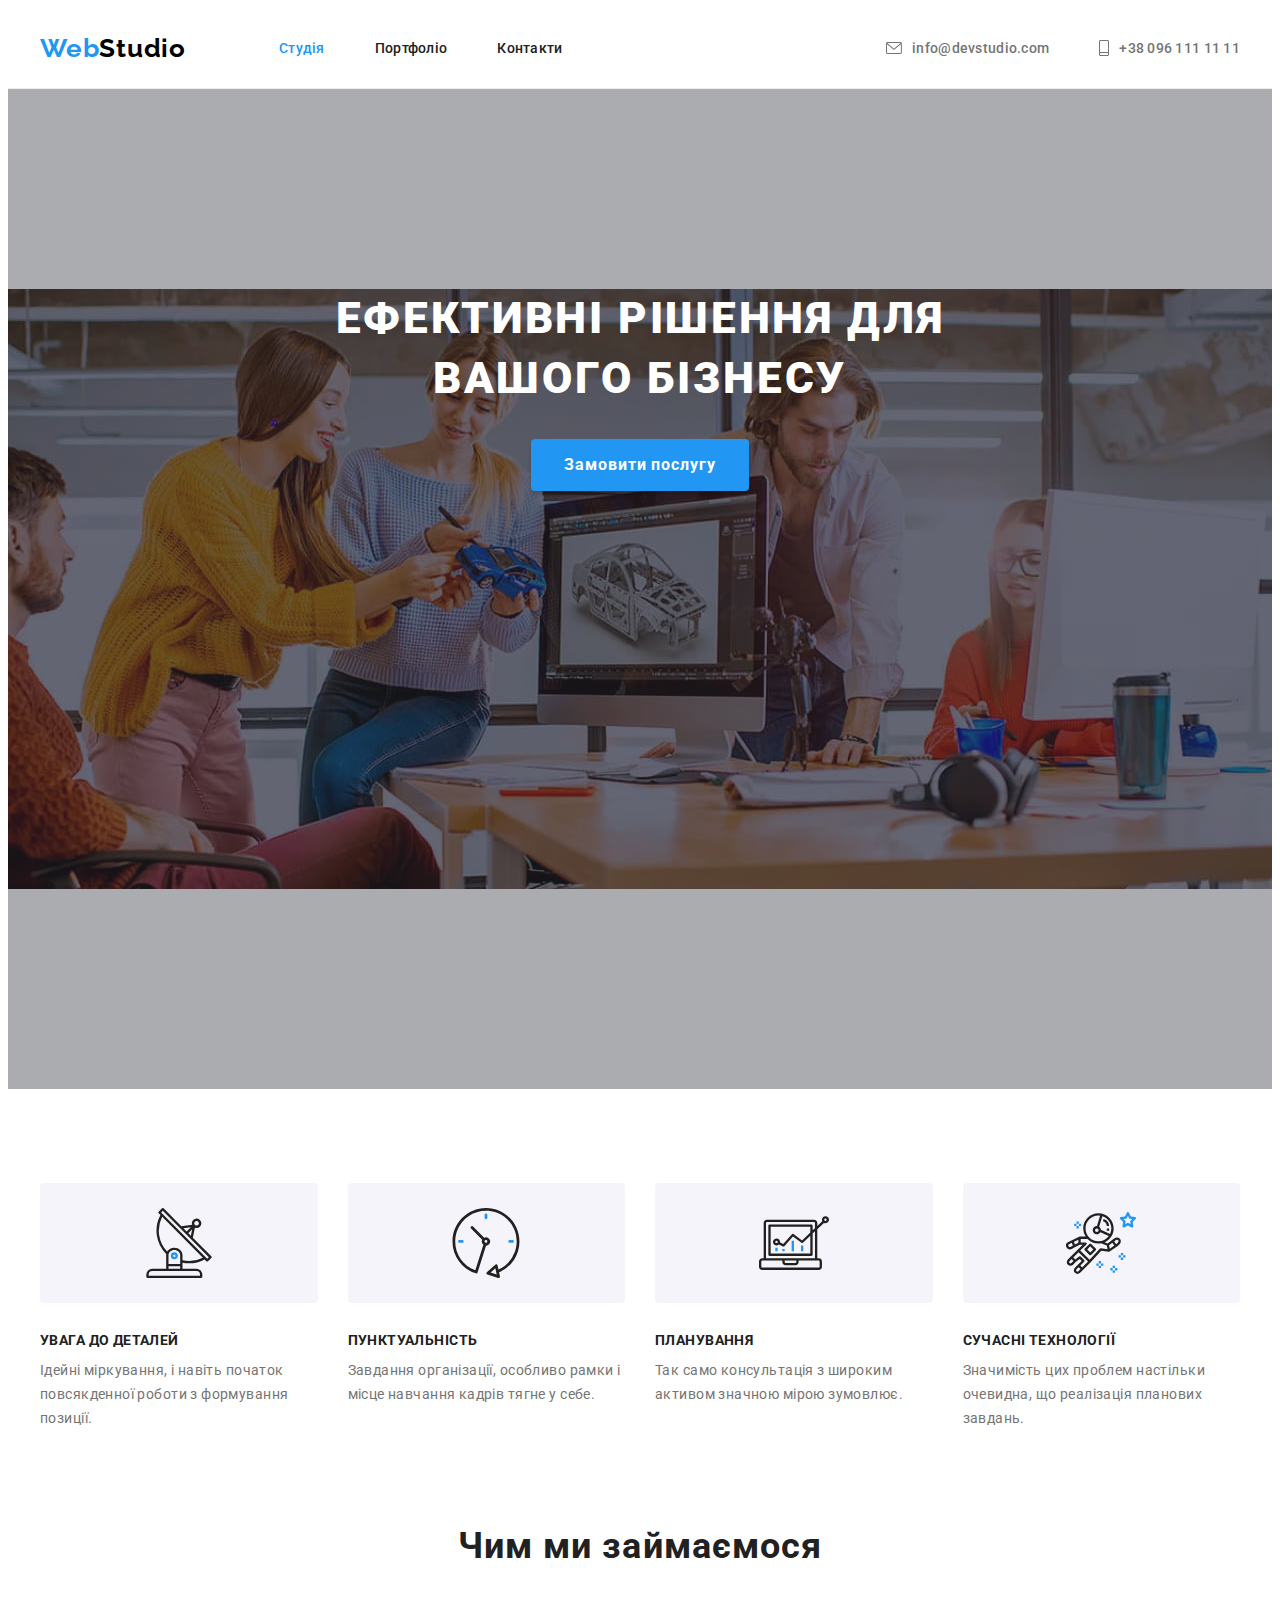
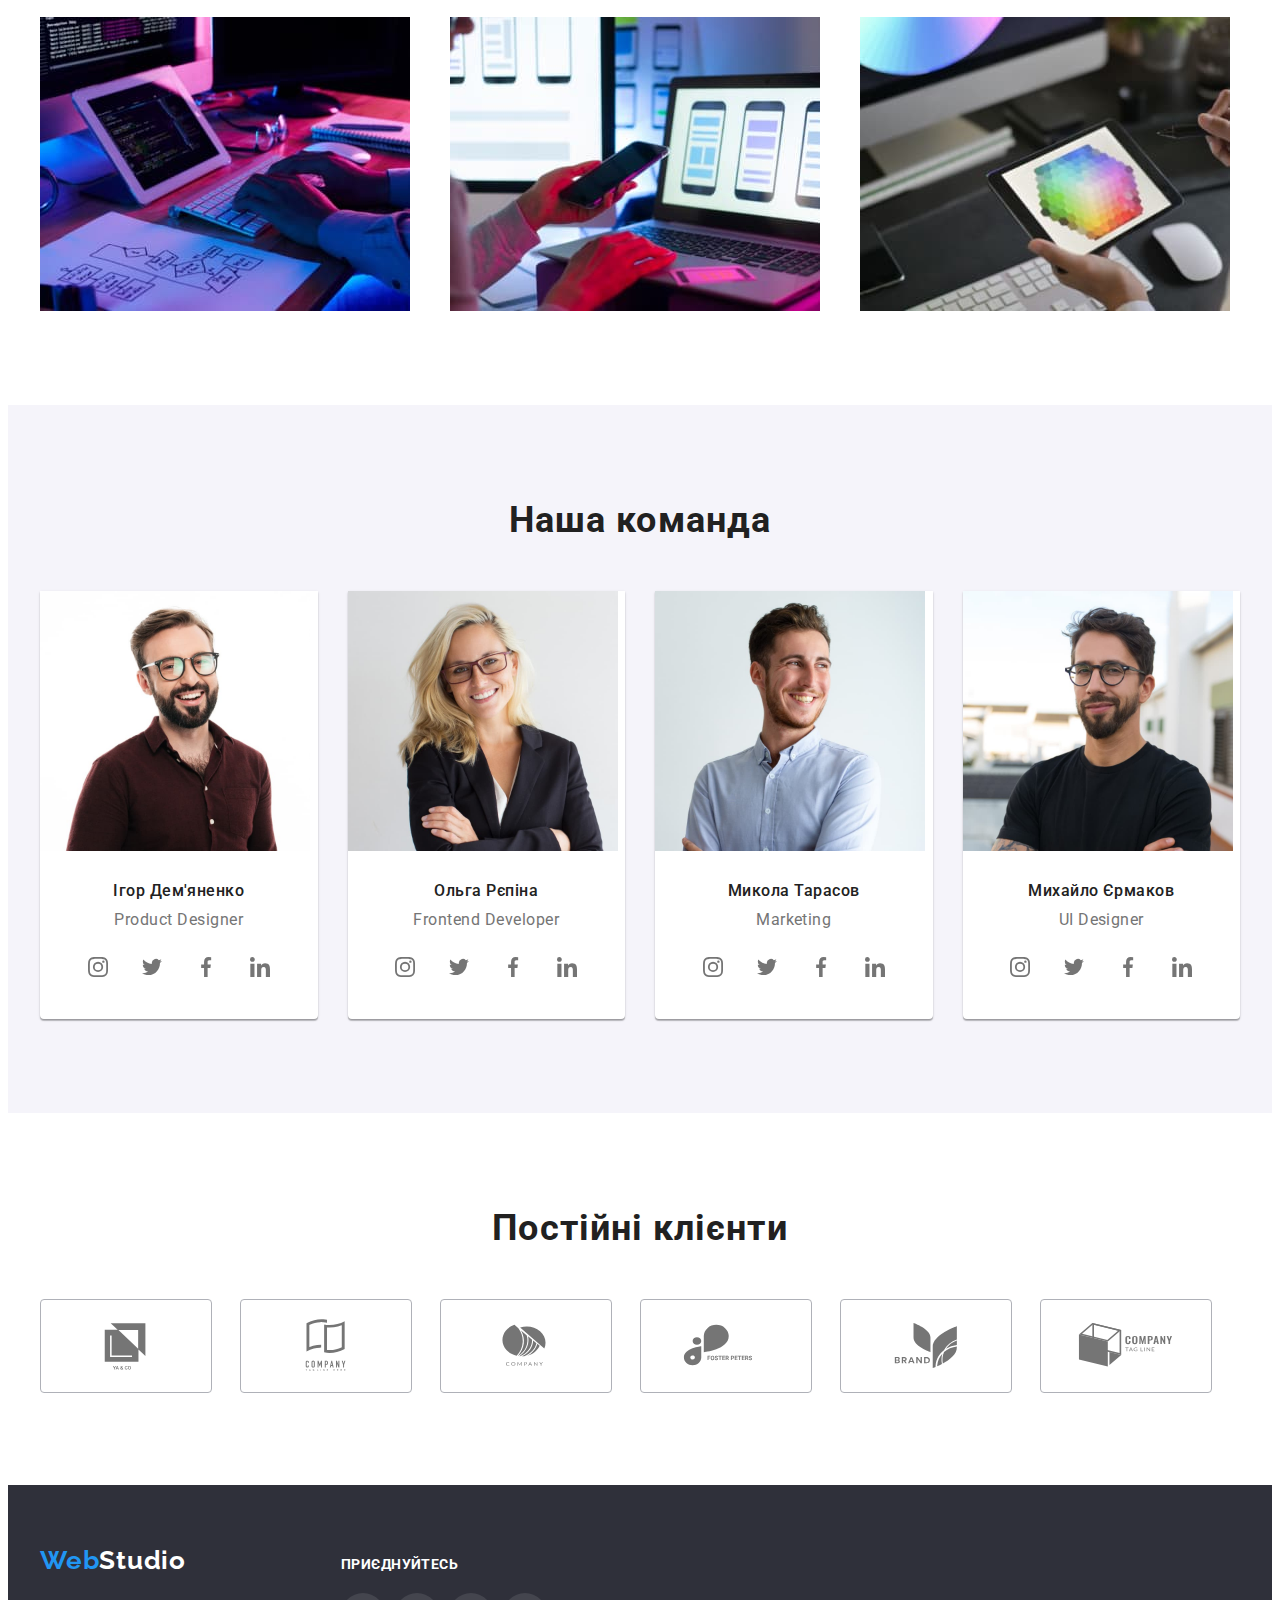
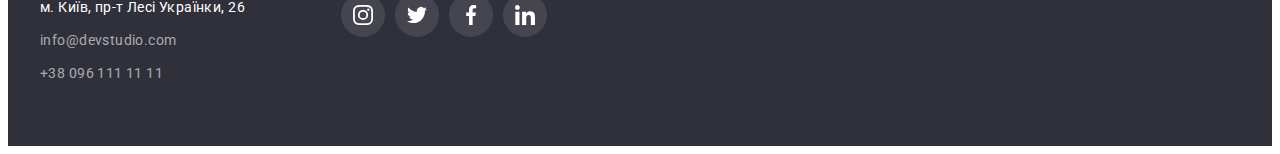
==== commit 6f6a4e0e: "Made positioning of icons with flex" ====
--- a/index.html
+++ b/index.html
@@ -46,7 +46,7 @@
         <ul class="site-contacts list site-header-list">
           <li class="site-header-item">
             <a href="mailto:info@devstudio.com" class="link site-contacts-link site-header-link">
-              <svg class="site-contacts-envelope-icon">
+              <svg class="site-contacts-envelope-icon icon">
                 <use href="./images/icons.svg#envelope"></use>
               </svg>
               info@devstudio.com</a
@@ -54,7 +54,7 @@
           </li>
           <li class="site-header-item">
             <a href="tel:+380961111111" class="link site-contacts-link site-header-link">
-              <svg class="site-contacts-phone-icon">
+              <svg class="site-contacts-phone-icon icon">
                 <use href="./images/icons.svg#mobile-phone"></use>
               </svg>
               +38 096 111 11 11</a
@@ -77,7 +77,7 @@
           <ul class="list company-characteristics-list">
             <li class="company-characteristics-list-item">
               <div class="company-characteristics-thumb">
-                <svg class="company-characteristics-icon">
+                <svg class="company-characteristics-icon icon">
                   <use href="./images/icons.svg#antenna"></use>
                 </svg>
               </div>
@@ -88,7 +88,7 @@
             </li>
             <li class="company-characteristics-list-item">
               <div class="company-characteristics-thumb">
-                <svg class="company-characteristics-icon">
+                <svg class="company-characteristics-icon icon">
                   <use href="./images/icons.svg#clock"></use>
                 </svg>
               </div>
@@ -99,7 +99,7 @@
             </li>
             <li class="company-characteristics-list-item">
               <div class="company-characteristics-thumb">
-                <svg class="company-characteristics-icon">
+                <svg class="company-characteristics-icon icon">
                   <use href="./images/icons.svg#diagram"></use>
                 </svg>
               </div>
@@ -110,7 +110,7 @@
             </li>
             <li class="company-characteristics-list-item">
               <div class="company-characteristics-thumb">
-                <svg class="company-characteristics-icon">
+                <svg class="company-characteristics-icon icon">
                   <use href="./images/icons.svg#astronaut"></use>
                 </svg>
               </div>
@@ -172,30 +172,30 @@
                 <h3 class="title heading company-team-title">Ігор Дем'яненко</h3>
                 <p lang="en" class="text company-team-text">Product Designer</p>
                 <ul class="list social-networks">
-                  <li>
-                    <a href="#" class="social-netw-link">
-                      <svg class="social-netw-icon">
+                  <li class="social-netw-item">
+                    <a href="#" class="social-netw-link">
+                      <svg class="social-netw-icon icon">
                         <use href="./images/icons.svg#instagram"></use>
                       </svg>
                     </a>
                   </li>
-                  <li>
-                    <a href="#" class="social-netw-link">
-                      <svg class="social-netw-icon">
+                  <li class="social-netw-item">
+                    <a href="#" class="social-netw-link">
+                      <svg class="social-netw-icon icon">
                         <use href="./images/icons.svg#twitter"></use>
                       </svg>
                     </a>
                   </li>
-                  <li>
-                    <a href="#" class="social-netw-link">
-                      <svg class="social-netw-icon">
+                  <li class="social-netw-item">
+                    <a href="#" class="social-netw-link">
+                      <svg class="social-netw-icon icon">
                         <use href="./images/icons.svg#facebook"></use>
                       </svg>
                     </a>
                   </li>
-                  <li>
-                    <a href="#" class="social-netw-link">
-                      <svg class="social-netw-icon">
+                  <li class="social-netw-item">
+                    <a href="#" class="social-netw-link">
+                      <svg class="social-netw-icon icon">
                         <use href="./images/icons.svg#linkedin"></use>
                       </svg>
                     </a>
@@ -215,30 +215,30 @@
                 <h3 class="title heading company-team-title">Ольга Рєпіна</h3>
                 <p lang="en" class="text company-team-text">Frontend Developer</p>
                 <ul class="list social-networks">
-                  <li>
-                    <a href="#" class="social-netw-link">
-                      <svg class="social-netw-icon">
+                  <li class="social-netw-item">
+                    <a href="#" class="social-netw-link">
+                      <svg class="social-netw-icon icon">
                         <use href="./images/icons.svg#instagram"></use>
                       </svg>
                     </a>
                   </li>
-                  <li>
-                    <a href="#" class="social-netw-link">
-                      <svg class="social-netw-icon">
+                  <li class="social-netw-item">
+                    <a href="#" class="social-netw-link">
+                      <svg class="social-netw-icon icon">
                         <use href="./images/icons.svg#twitter"></use>
                       </svg>
                     </a>
                   </li>
-                  <li>
-                    <a href="#" class="social-netw-link">
-                      <svg class="social-netw-icon">
+                  <li class="social-netw-item">
+                    <a href="#" class="social-netw-link">
+                      <svg class="social-netw-icon icon">
                         <use href="./images/icons.svg#facebook"></use>
                       </svg>
                     </a>
                   </li>
-                  <li>
-                    <a href="#" class="social-netw-link">
-                      <svg class="social-netw-icon">
+                  <li class="social-netw-item">
+                    <a href="#" class="social-netw-link">
+                      <svg class="social-netw-icon icon">
                         <use href="./images/icons.svg#linkedin"></use>
                       </svg>
                     </a>
@@ -258,30 +258,30 @@
                 <h3 class="title heading company-team-title">Микола Тарасов</h3>
                 <p lang="en" class="text company-team-text">Marketing</p>
                 <ul class="list social-networks">
-                  <li>
-                    <a href="#" class="social-netw-link">
-                      <svg class="social-netw-icon">
+                  <li class="social-netw-item">
+                    <a href="#" class="social-netw-link">
+                      <svg class="social-netw-icon icon">
                         <use href="./images/icons.svg#instagram"></use>
                       </svg>
                     </a>
                   </li>
-                  <li>
-                    <a href="#" class="social-netw-link">
-                      <svg class="social-netw-icon">
+                  <li class="social-netw-item">
+                    <a href="#" class="social-netw-link">
+                      <svg class="social-netw-icon icon">
                         <use href="./images/icons.svg#twitter"></use>
                       </svg>
                     </a>
                   </li>
-                  <li>
-                    <a href="#" class="social-netw-link">
-                      <svg class="social-netw-icon">
+                  <li class="social-netw-item">
+                    <a href="#" class="social-netw-link">
+                      <svg class="social-netw-icon icon">
                         <use href="./images/icons.svg#facebook"></use>
                       </svg>
                     </a>
                   </li>
-                  <li>
-                    <a href="#" class="social-netw-link">
-                      <svg class="social-netw-icon">
+                  <li class="social-netw-item">
+                    <a href="#" class="social-netw-link">
+                      <svg class="social-netw-icon icon">
                         <use href="./images/icons.svg#linkedin"></use>
                       </svg>
                     </a>
@@ -301,30 +301,30 @@
                 <h3 class="title heading company-team-title">Михайло Єрмаков</h3>
                 <p lang="en" class="text company-team-text">UI Designer</p>
                 <ul class="list social-networks">
-                  <li>
-                    <a href="#" class="social-netw-link">
-                      <svg class="social-netw-icon">
+                  <li class="social-netw-item">
+                    <a href="#" class="social-netw-link">
+                      <svg class="social-netw-icon icon">
                         <use href="./images/icons.svg#instagram"></use>
                       </svg>
                     </a>
                   </li>
-                  <li>
-                    <a href="#" class="social-netw-link">
-                      <svg class="social-netw-icon">
+                  <li class="social-netw-item">
+                    <a href="#" class="social-netw-link">
+                      <svg class="social-netw-icon icon">
                         <use href="./images/icons.svg#twitter"></use>
                       </svg>
                     </a>
                   </li>
-                  <li>
-                    <a href="#" class="social-netw-link">
-                      <svg class="social-netw-icon">
+                  <li class="social-netw-item">
+                    <a href="#" class="social-netw-link">
+                      <svg class="social-netw-icon icon">
                         <use href="./images/icons.svg#facebook"></use>
                       </svg>
                     </a>
                   </li>
-                  <li>
-                    <a href="#" class="social-netw-link">
-                      <svg class="social-netw-icon">
+                  <li class="social-netw-item">
+                    <a href="#" class="social-netw-link">
+                      <svg class="social-netw-icon icon">
                         <use href="./images/icons.svg#linkedin"></use>
                       </svg>
                     </a>
@@ -335,48 +335,48 @@
           </ul>
         </div>
       </section>
-      <section class="constant-partners section">
+      <section class="company-partners section">
         <div class="container">
-          <h2 class="title heading constant-partners-title">Постійні клієнти</h2>
-          <ul class="constant-partners-list list">
-            <li>
-              <a href="#" class="company-partners-link">
-                <svg class="company-partners-logo-icon">
+          <h2 class="title heading company-partners-title">Постійні клієнти</h2>
+          <ul class="company-partners-list list">
+            <li class="company-partners-list-item">
+              <a href="#" class="company-partners-link">
+                <svg class="company-partners-logo-icon icon">
                   <use href="./images/icons.svg#ya-and-co"></use>
                 </svg>
               </a>
             </li>
-            <li>
-              <a href="#" class="company-partners-link">
-                <svg class="company-partners-logo-icon">
+            <li class="company-partners-list-item">
+              <a href="#" class="company-partners-link">
+                <svg class="company-partners-logo-icon icon">
                   <use href="./images/icons.svg#tag-line-here"></use>
                 </svg>
               </a>
             </li>
-            <li>
-              <a href="#" class="company-partners-link">
-                <svg class="company-partners-logo-icon">
+            <li class="company-partners-list-item">
+              <a href="#" class="company-partners-link">
+                <svg class="company-partners-logo-icon icon">
                   <use href="./images/icons.svg#company-company"></use>
                 </svg>
               </a>
             </li>
-            <li>
-              <a href="#" class="company-partners-link">
-                <svg class="company-partners-logo-icon">
+            <li class="company-partners-list-item">
+              <a href="#" class="company-partners-link">
+                <svg class="company-partners-logo-icon icon">
                   <use href="./images/icons.svg#foster-peters"></use>
                 </svg>
               </a>
             </li>
-            <li>
-              <a href="#" class="company-partners-link">
-                <svg class="company-partners-logo-icon">
+            <li class="company-partners-list-item">
+              <a href="#" class="company-partners-link">
+                <svg class="company-partners-logo-icon icon">
                   <use href="./images/icons.svg#company-brand"></use>
                 </svg>
               </a>
             </li>
-            <li>
-              <a href="#" class="company-partners-link">
-                <svg class="company-partners-logo-icon">
+            <li class="company-partners-list-item">
+              <a href="#" class="company-partners-link">
+                <svg class="company-partners-logo-icon icon">
                   <use href="./images/icons.svg#company-tag-line"></use>
                 </svg>
               </a>
@@ -410,30 +410,30 @@
         <div class="footer-social-networks">
           <p class="social-networks-text text">Приєднуйтесь</p>
           <ul class="list social-networks">
-            <li>
+            <li class="social-netw-item">
               <a href="#" class="social-netw-link social-netw-link-footer">
-                <svg class="social-netw-icon">
+                <svg class="social-netw-icon icon">
                   <use href="./images/icons.svg#instagram"></use>
                 </svg>
               </a>
             </li>
-            <li>
+            <li class="social-netw-item">
               <a href="#" class="social-netw-link social-netw-link-footer">
-                <svg class="social-netw-icon">
+                <svg class="social-netw-icon icon">
                   <use href="./images/icons.svg#twitter"></use>
                 </svg>
               </a>
             </li>
-            <li>
+            <li class="social-netw-item">
               <a href="#" class="social-netw-link social-netw-link-footer">
-                <svg class="social-netw-icon">
+                <svg class="social-netw-icon icon">
                   <use href="./images/icons.svg#facebook"></use>
                 </svg>
               </a>
             </li>
-            <li>
+            <li class="social-netw-item">
               <a href="#" class="social-netw-link social-netw-link-footer">
-                <svg class="social-netw-icon">
+                <svg class="social-netw-icon icon">
                   <use href="./images/icons.svg#linkedin"></use>
                 </svg>
               </a>
--- a/css/styles.css
+++ b/css/styles.css
@@ -31,9 +31,10 @@
   padding: 0;
 }
 
-/* Make images display as block */
-
-.image {
+/* Make images and icons display as block */
+
+.image,
+.icon {
   display: block;
 }
 
@@ -148,7 +149,6 @@
 }
 
 .site-contacts-envelope-icon {
-  display: block;
   margin-right: 10px;
   width: 16px;
   height: 12px;
@@ -156,7 +156,6 @@
 }
 
 .site-contacts-phone-icon {
-  display: block;
   margin-right: 10px;
   width: 10px;
   height: 16px;
@@ -237,14 +236,16 @@
 }
 
 .company-characteristics-thumb {
-  padding: 25px 100px;
+  display: flex;
+  align-items: center;
+  justify-content: center;
+  height: 120px;
   margin-bottom: 30px;
   border-radius: 4px;
   background-color: var(--tertiary-background-color);
 }
 
 .company-characteristics-icon {
-  display: block;
   height: 70px;
   width: 70px;
 }
@@ -316,6 +317,11 @@
   padding-bottom: 30px;
 }
 
+.social-netw-item {
+  width: 44px;
+  height: 44px;
+}
+
 /* Social networks */
 
 .social-networks {
@@ -325,10 +331,11 @@
 }
 
 .social-netw-link {
-  display: block;
-  height: 44px;
-  width: 44px;
-  padding: 12px;
+  display: flex;
+  align-items: center;
+  justify-content: center;
+  height: 100%;
+  width: 100%;
   border-radius: 50%;
   color: var(--main-text-color);
 }
@@ -345,31 +352,36 @@
 }
 
 .social-netw-icon {
-  display: block;
   height: 20px;
   width: 20px;
   fill: currentColor;
 }
 
-/* Constant partners section */
-
-.constant-partners-title {
+/* Company's constant partners section */
+
+.company-partners-title {
   margin-bottom: 50px;
   font-size: 36px;
   line-height: 1.17;
   letter-spacing: 0.03em;
 }
 
-.constant-partners-list {
+.company-partners-list {
   display: flex;
   column-gap: 30px;
 }
 
-.company-partners-link {
-  display: block;
+.company-partners-list-item {
   width: 170px;
   height: 92px;
-  padding: 16px 32px;
+}
+
+.company-partners-link {
+  display: flex;
+  align-items: center;
+  justify-content: center;
+  width: 100%;
+  height: 100%;
   border: 1px solid #afb1b8;
   border-radius: 4px;
   color: var(--main-text-color);
@@ -382,7 +394,6 @@
 }
 
 .company-partners-logo-icon {
-  display: block;
   width: 106px;
   height: 60px;
   fill: currentColor;
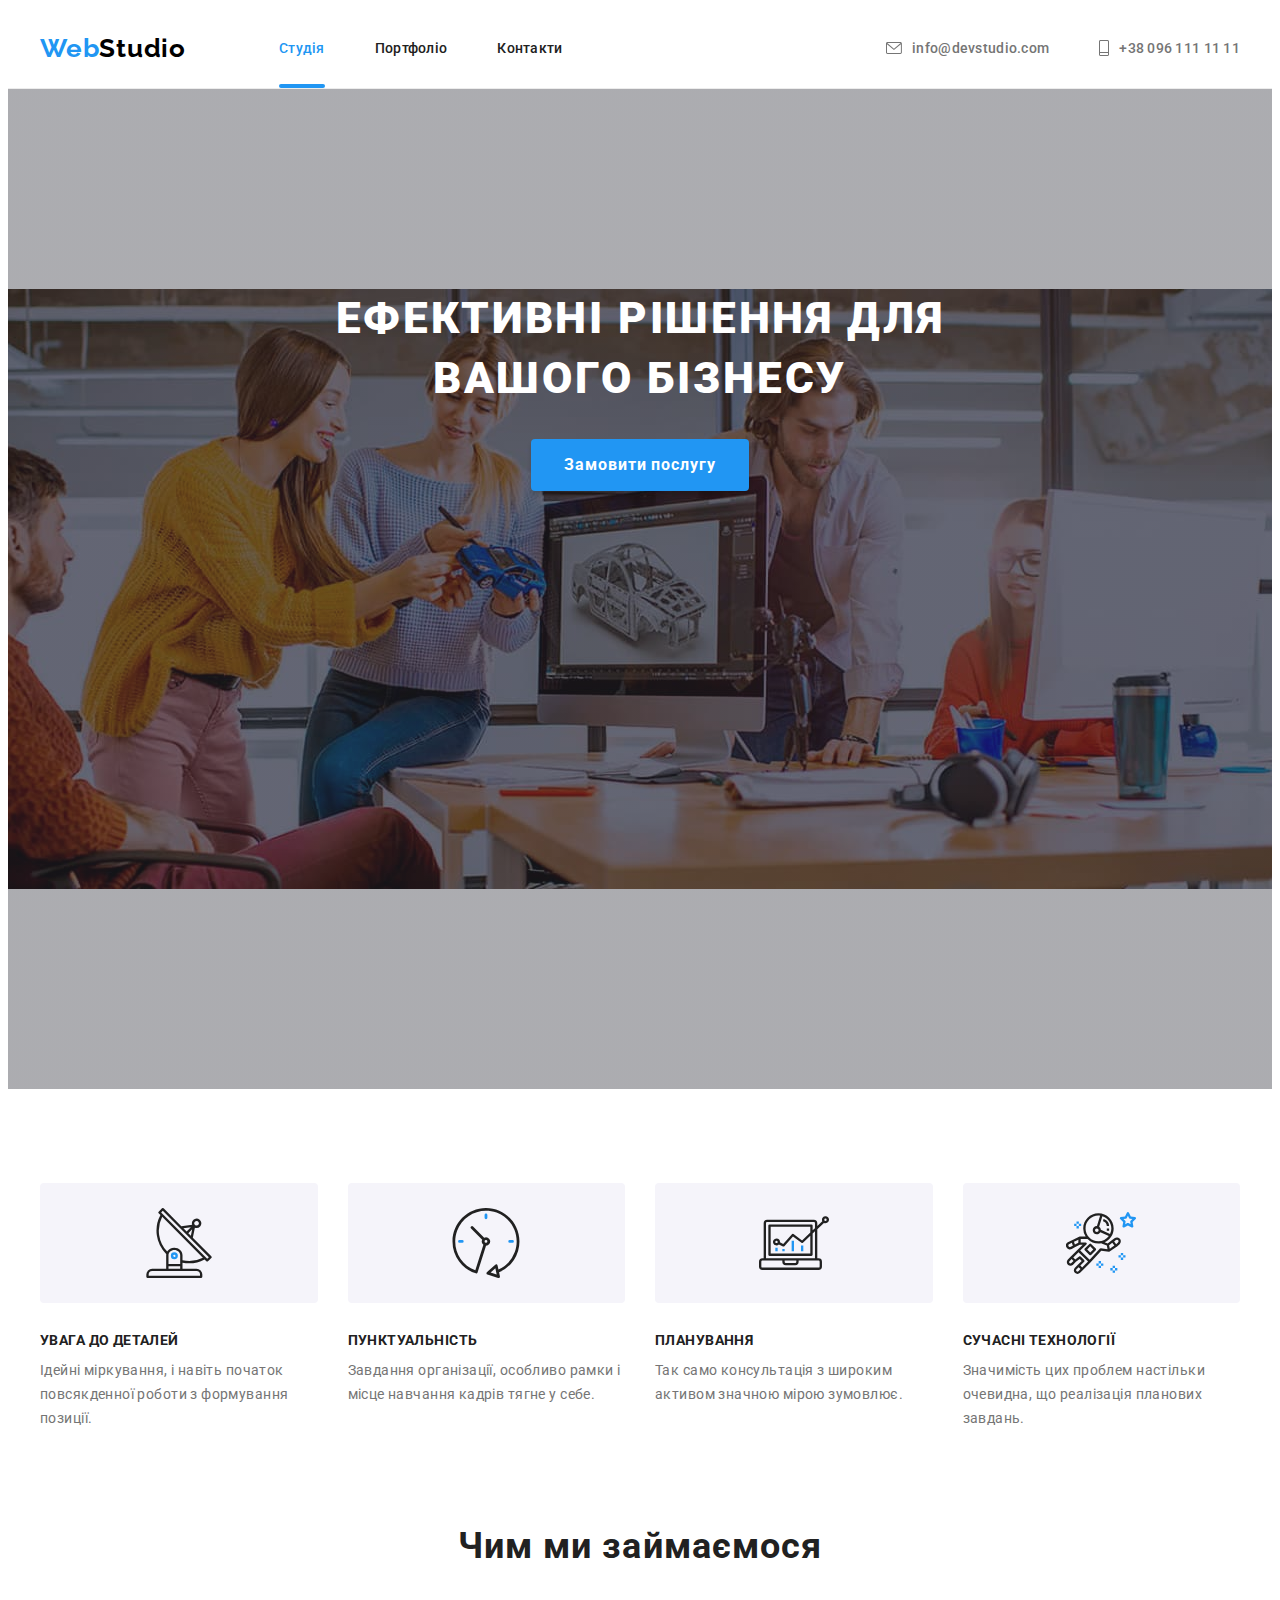
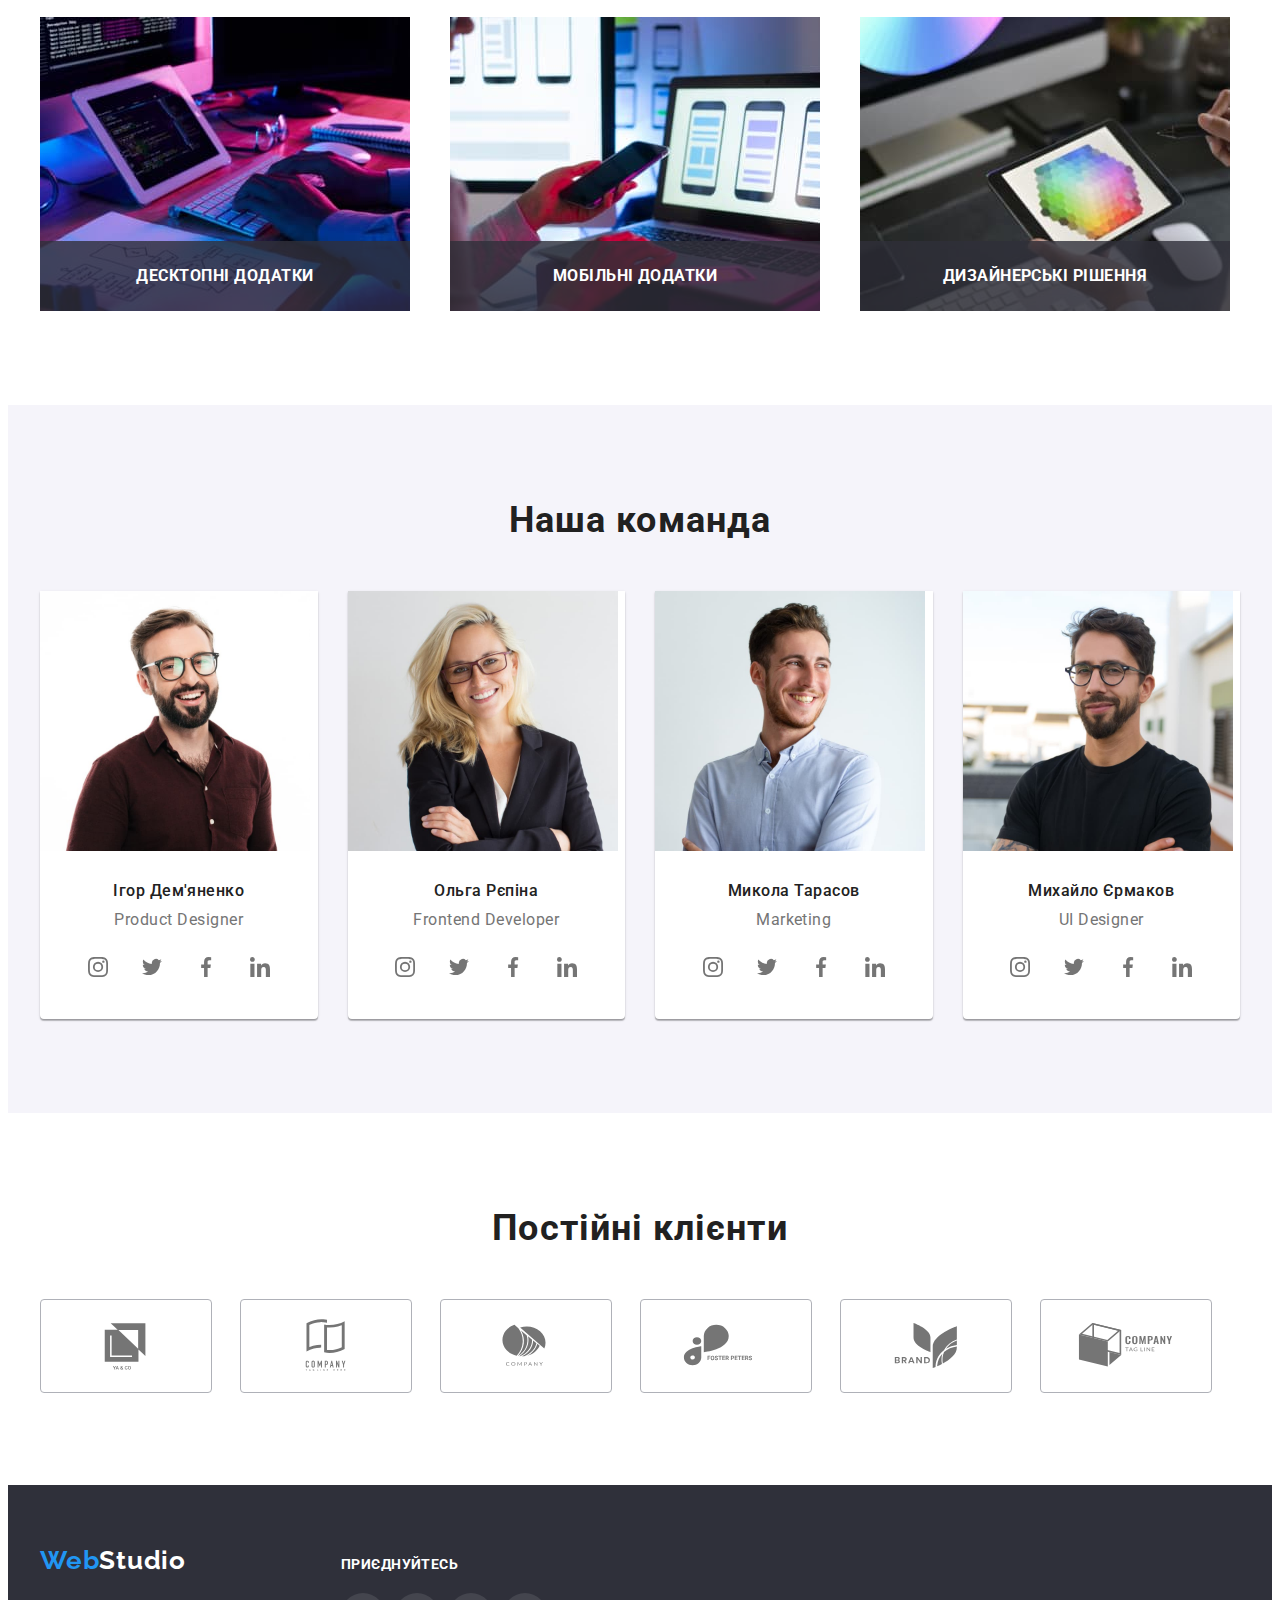
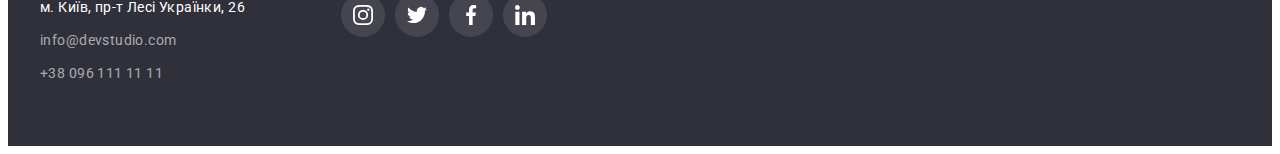
==== commit e1b7ac34: "Added text to company activities section" ====
--- a/index.html
+++ b/index.html
@@ -24,7 +24,7 @@
     <header class="site-header">
       <div class="container site-header-container">
         <nav class="site-navigation">
-          <a href="./index.html" class="main-logo-header"
+          <a href="./index.html" class="main-logo-header link"
             ><span class="logo-part">Web</span>Studio</a
           >
           <ul class="list site-header-list">
@@ -134,6 +134,9 @@
                 height="294"
                 class="image"
               />
+              <div class="company-activities-text-background">
+                <p class="text company-activities-text">Десктопні додатки</p>
+              </div>
             </li>
             <li class="company-activities-item">
               <img
@@ -143,6 +146,9 @@
                 height="294"
                 class="image"
               />
+              <div class="company-activities-text-background">
+                <p class="text company-activities-text">Мобільні додатки</p>
+              </div>
             </li>
             <li class="company-activities-item">
               <img
@@ -152,6 +158,9 @@
                 height="294"
                 class="image"
               />
+              <div class="company-activities-text-background">
+                <p class="text company-activities-text">Дизайнерські рішення</p>
+              </div>
             </li>
           </ul>
         </div>
@@ -388,7 +397,7 @@
     <footer class="site-footer">
       <div class="container site-footer-container">
         <div class="footer-logo-and-address">
-          <a href="./index.html" class="main-logo-footer"
+          <a href="./index.html" class="main-logo-footer link"
             ><span class="logo-part">Web</span>Studio</a
           >
           <address class="company-address address">
--- a/css/styles.css
+++ b/css/styles.css
@@ -69,6 +69,10 @@
   list-style: none;
 }
 
+.link {
+  text-decoration: none;
+}
+
 /* For every title */
 
 .title {
@@ -82,7 +86,6 @@
 .main-logo-header,
 .main-logo-footer {
   color: var(--black-color);
-  text-decoration: none;
   font-family: 'Raleway', sans-serif;
   font-size: 26px;
   font-weight: 700;
@@ -122,6 +125,10 @@
   letter-spacing: 0.02em;
 }
 
+.site-header-link {
+  transition: color 250ms cubic-bezier(0.4, 0, 0.2, 1);
+}
+
 .site-header-link:hover,
 .site-header-link:focus {
   color: var(--accent-color);
@@ -132,7 +139,6 @@
   padding-top: 32px;
   padding-bottom: 32px;
   color: var(--secondary-text-color);
-  text-decoration: none;
 }
 
 .site-contacts {
@@ -145,7 +151,6 @@
   padding-top: 32px;
   padding-bottom: 32px;
   color: var(--main-text-color);
-  text-decoration: none;
 }
 
 .site-contacts-envelope-icon {
@@ -258,6 +263,7 @@
 }
 
 .company-activities-item {
+  position: relative;
   width: calc((100% - 2 * 30px) / 3);
 }
 
@@ -266,6 +272,27 @@
   font-size: 36px;
   line-height: 1.17;
   letter-spacing: 0.03em;
+}
+
+.company-activities-text-background {
+  display: flex;
+  position: absolute;
+  left: 0;
+  bottom: 0;
+  align-items: center;
+  justify-content: center;
+  width: 370px;
+  height: 70px;
+  background: rgba(47, 48, 58, 0.8);
+}
+
+.company-activities-text {
+  font-weight: 700;
+  line-height: 1.14;
+  text-align: center;
+  letter-spacing: 0.03em;
+  text-transform: uppercase;
+  color: var(--white-color);
 }
 
 /* Company team section */
@@ -338,6 +365,8 @@
   width: 100%;
   border-radius: 50%;
   color: var(--main-text-color);
+  transition: color 250ms cubic-bezier(0.4, 0, 0.2, 1),
+    background-color 250ms cubic-bezier(0.4, 0, 0.2, 1);
 }
 
 .social-netw-link-footer {
@@ -385,6 +414,7 @@
   border: 1px solid #afb1b8;
   border-radius: 4px;
   color: var(--main-text-color);
+  transition: border 250ms cubic-bezier(0.4, 0, 0.2, 1), color 250ms cubic-bezier(0.4, 0, 0.2, 1);
 }
 
 .company-partners-link:hover,
@@ -417,11 +447,6 @@
   padding-top: 60px;
   padding-bottom: 60px;
   background-color: var(--secondary-background-color);
-}
-
-.company-address-link:hover,
-.company-address-link:focus {
-  color: var(--accent-color);
 }
 
 .company-address {
@@ -442,7 +467,12 @@
 
 .company-address-link {
   color: rgba(255, 255, 255, 0.6);
-  text-decoration: none;
+  transition: color 250ms cubic-bezier(0.4, 0, 0.2, 1);
+}
+
+.company-address-link:hover,
+.company-address-link:focus {
+  color: var(--accent-color);
 }
 
 .company-address-exact-address {
@@ -484,6 +514,8 @@
   text-align: center;
   letter-spacing: 0.03em;
   cursor: pointer;
+  transition: background-color 250ms cubic-bezier(0.4, 0, 0.2, 1),
+    box-shadow 250ms cubic-bezier(0.4, 0, 0.2, 1), color 250ms cubic-bezier(0.4, 0, 0.2, 1);
 }
 
 .site-filter-button:hover,
@@ -507,7 +539,15 @@
   background-color: var(--white-color);
 }
 
-.work-samples-list-item:hover {
+.work-samples-link {
+  display: block;
+  width: 100%;
+  height: 100%;
+  transition: box-shadow 250ms cubic-bezier(0.4, 0, 0.2, 1);
+}
+
+.work-samples-link:hover,
+.work-samples-link:focus {
   box-shadow: 0px 1px 1px rgba(0, 0, 0, 0.12), 0px 4px 4px rgba(0, 0, 0, 0.06),
     1px 4px 6px rgba(0, 0, 0, 0.16);
 }
@@ -534,10 +574,24 @@
 
 .work-samples-text {
   line-height: 1.88;
+  color: var(--main-text-color);
 }
 
 /* Current page colorizing */
 
 .current-page {
+  position: relative;
   color: var(--accent-color);
 }
+
+.current-page::after {
+  position: absolute;
+  bottom: 0;
+  left: 0;
+  content: '';
+  display: block;
+  width: 100%;
+  height: 4px;
+  border-radius: 2px;
+  background-color: var(--accent-color);
+}
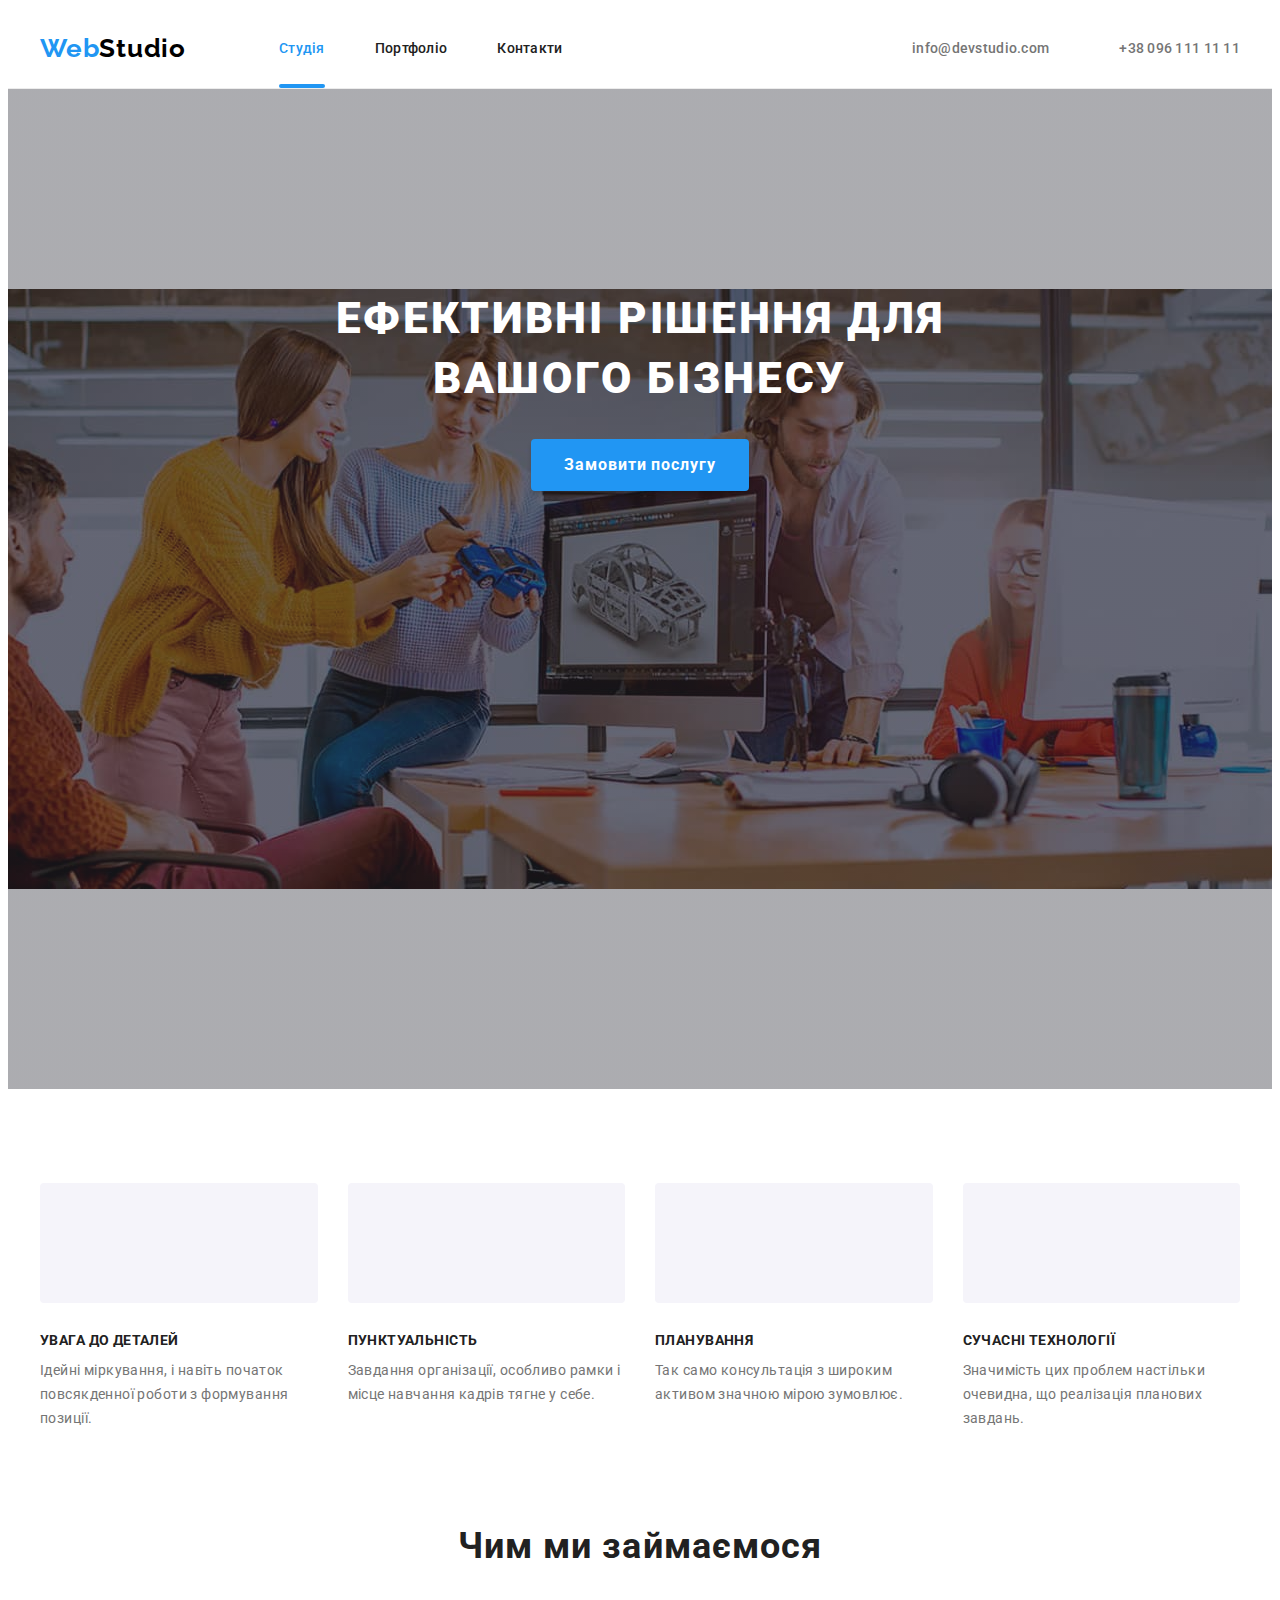
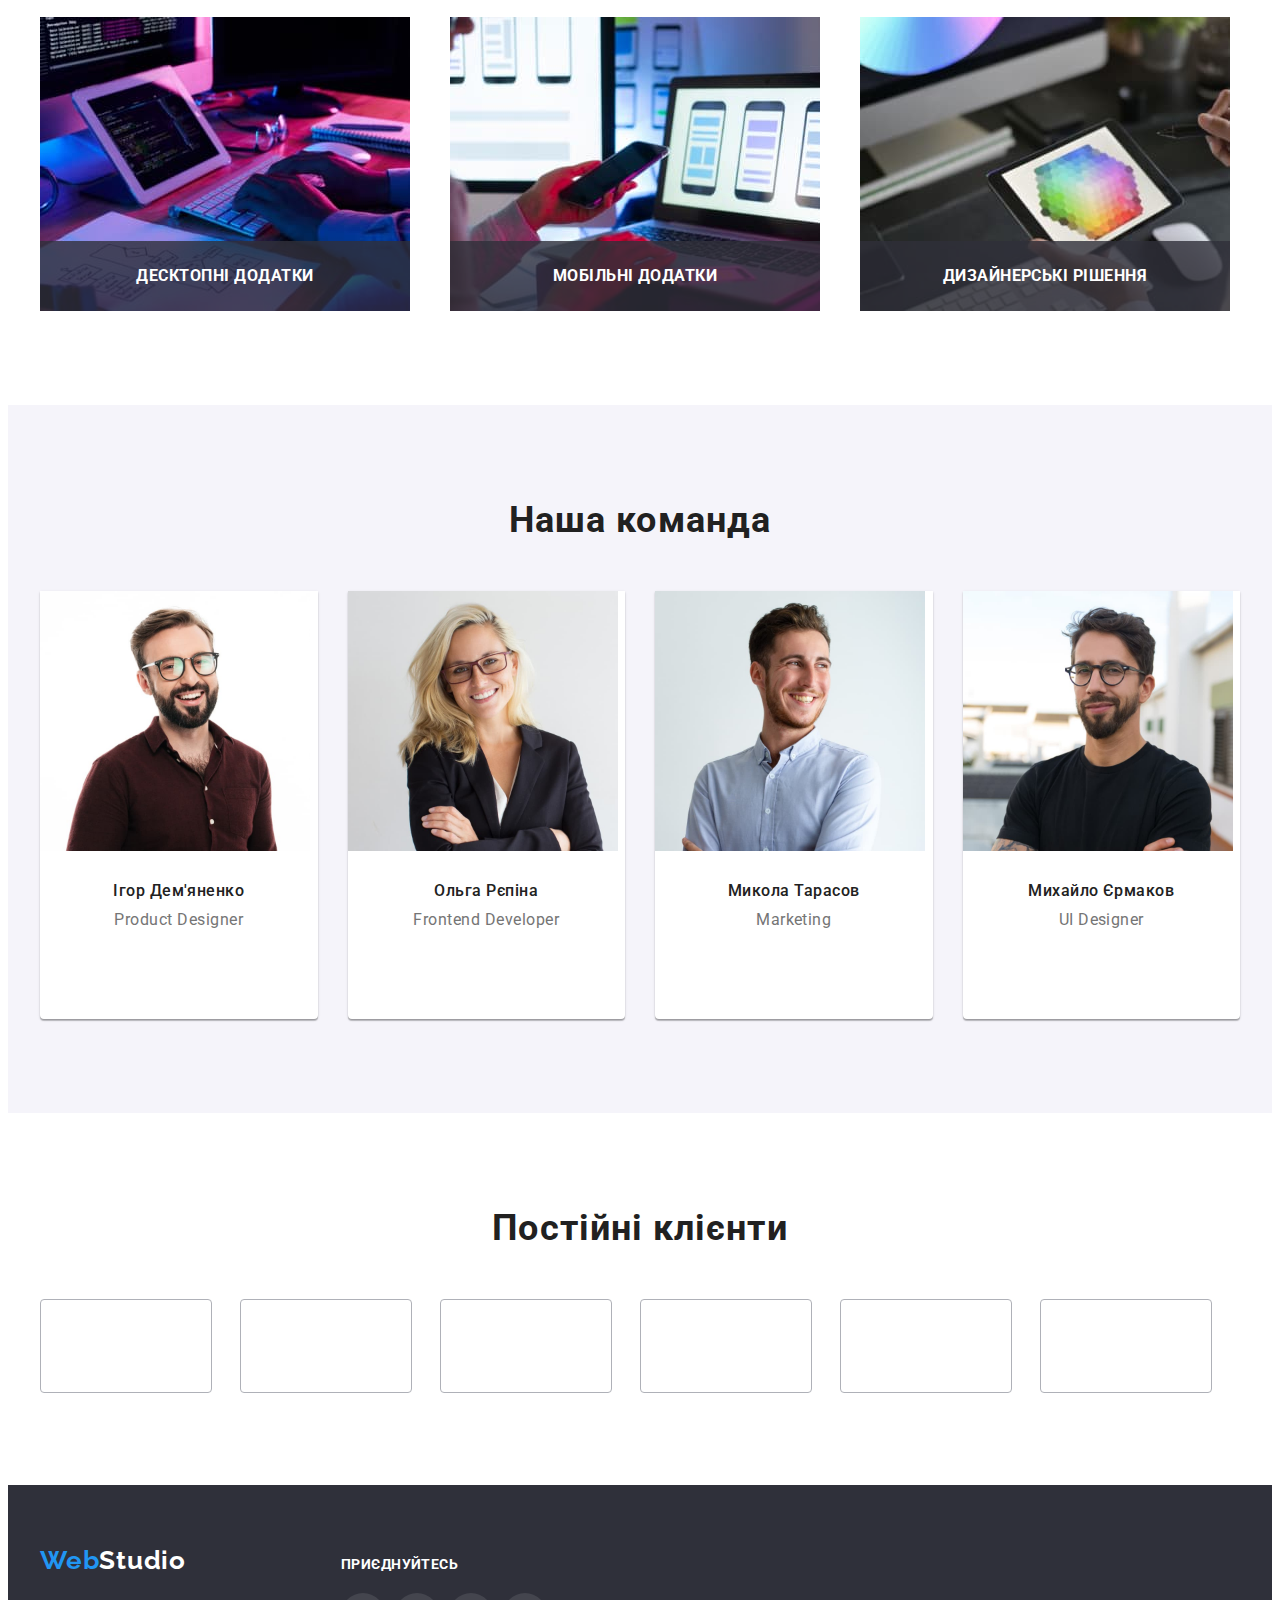
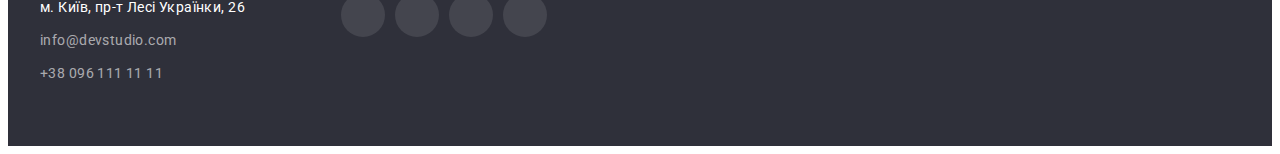
==== commit 321771b5: "Added modal window" ====
--- a/index.html
+++ b/index.html
@@ -67,7 +67,7 @@
       <section class="hero">
         <div class="container">
           <h1 class="hero-title heading">Ефективні рішення для вашого бізнесу</h1>
-          <button type="button" class="hero-btn">Замовити послугу</button>
+          <button type="button" class="hero-btn" data-modal-open>Замовити послугу</button>
         </div>
       </section>
       <section class="company-characteristics section company-characteristics-section">
@@ -451,5 +451,15 @@
         </div>
       </div>
     </footer>
+    <div class="backdrop is-hidden" data-modal>
+      <div class="modal">
+        <button type="button" class="modal-button" data-modal-close>
+          <svg class="modal-close-icon">
+            <use href="./images/icons.svg#close-window"></use>
+          </svg>
+        </button>
+      </div>
+    </div>
+    <script src="./js/modal.js"></script>
   </body>
 </html>
--- a/css/styles.css
+++ b/css/styles.css
@@ -283,7 +283,7 @@
   justify-content: center;
   width: 370px;
   height: 70px;
-  background: rgba(47, 48, 58, 0.8);
+  background-color: rgba(47, 48, 58, 0.8);
 }
 
 .company-activities-text {
@@ -541,15 +541,22 @@
 
 .work-samples-link {
   display: block;
+  overflow: hidden;
   width: 100%;
   height: 100%;
-  transition: box-shadow 250ms cubic-bezier(0.4, 0, 0.2, 1);
+  transition: box-shadow 250ms cubic-bezier(0.4, 0, 0.2, 1),
+    transform 250ms cubic-bezier(0.4, 0, 0.2, 1);
 }
 
 .work-samples-link:hover,
 .work-samples-link:focus {
   box-shadow: 0px 1px 1px rgba(0, 0, 0, 0.12), 0px 4px 4px rgba(0, 0, 0, 0.06),
     1px 4px 6px rgba(0, 0, 0, 0.16);
+}
+
+.work-samples-link:hover .work-samples-overlay,
+.work-samples-link:focus .work-samples-overlay {
+  transform: translateY(0);
 }
 
 .work-samples-title {
@@ -575,6 +582,30 @@
 .work-samples-text {
   line-height: 1.88;
   color: var(--main-text-color);
+}
+
+.work-samples-thumb {
+  overflow: hidden;
+  position: relative;
+}
+
+.work-samples-overlay {
+  position: absolute;
+  top: 0;
+  left: 0;
+  height: 100%;
+  width: 100%;
+  background-color: rgba(33, 150, 243, 0.9);
+  transform: translateY(100%);
+  transition: transform 250ms cubic-bezier(0.4, 0, 0.2, 1);
+}
+
+.work-samples-overlay-text {
+  padding: 63px 24px;
+  font-size: 18px;
+  line-height: 1.56;
+  letter-spacing: 0.03em;
+  color: var(--white-color);
 }
 
 /* Current page colorizing */
@@ -595,3 +626,53 @@
   border-radius: 2px;
   background-color: var(--accent-color);
 }
+
+/* Modal window */
+
+.backdrop {
+  position: fixed;
+  top: 0;
+  left: 0;
+  width: 100%;
+  height: 100%;
+  opacity: 1;
+  background-color: rgba(0, 0, 0, 0.2);
+}
+
+.backdrop.is-hidden {
+  opacity: 0;
+  pointer-events: none;
+}
+
+.modal {
+  position: absolute;
+  top: 50%;
+  left: 50%;
+  height: 581px;
+  width: 528px;
+  transform: translate(-50%, -50%);
+  border-radius: 4px;
+  box-shadow: 0px 1px 3px rgba(0, 0, 0, 0.12), 0px 1px 1px rgba(0, 0, 0, 0.14),
+    0px 2px 1px rgba(0, 0, 0, 0.2);
+  background-color: var(--white-color);
+}
+
+.modal-button {
+  position: absolute;
+  top: 8px;
+  right: 8px;
+  display: flex;
+  align-items: center;
+  justify-content: center;
+  width: 30px;
+  height: 30px;
+  border-radius: 50%;
+  cursor: pointer;
+  border: 1px solid rgba(0, 0, 0, 0.1);
+  background-color: var(--white-color);
+}
+
+.modal-close-icon {
+  width: 18px;
+  height: 18px;
+}
